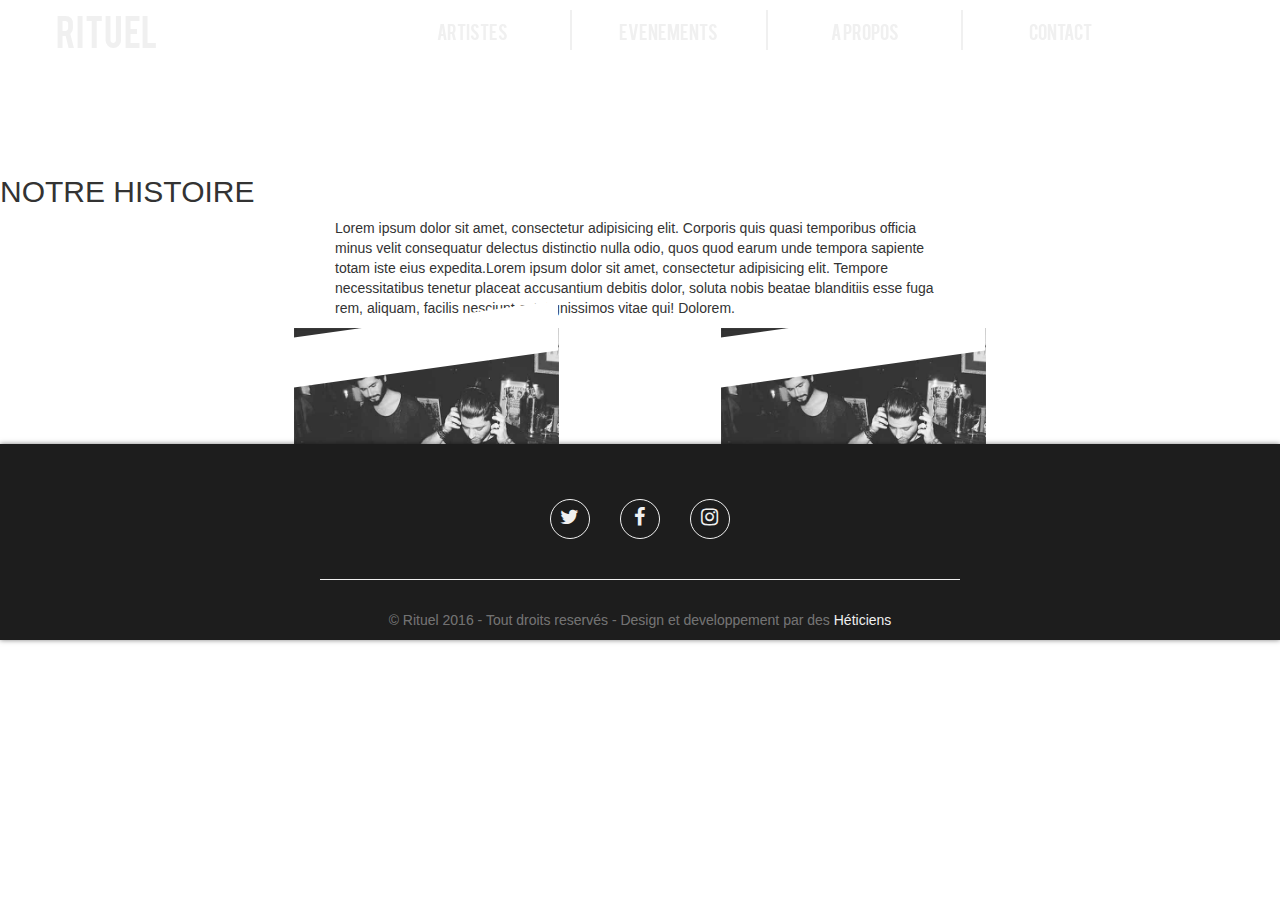
==== about.html @ a4c03022 "Video muted" ====
<!DOCTYPE html>
<html lang="fr">

  <head>
    <meta charset="utf-8">
    <meta http-equiv="X-UA-Compatible" content="IE=edge">
    <meta name="viewport" content="width=device-width, initial-scale=1">
    <title>RITUEL | HOME</title>
    <meta name="description" content="site du label Rituel" />
    <meta name="keywords" content="label,musique,zazie,rituel,evenement,paris,soiree,beyondthedoors" />
    <meta name="author" content="HETIC" />
    <link href='https://fonts.googleapis.com/css?family=Raleway' rel='stylesheet' type='text/css'>
    <link href="styles/jquery-ui.css" rel='stylesheet'>
    <link rel="stylesheet" href="styles/bootstrap.min.css">
    <link rel="stylesheet" href="styles/hamburgler.css">
    <link rel="stylesheet" href="https://maxcdn.bootstrapcdn.com/font-awesome/4.6.0/css/font-awesome.min.css">
    <link rel="stylesheet" href="styles/style.css" />
    <script src="scripts/jquery-1.12.1.min.js"></script>
    <script src="http://w.soundcloud.com/player/api.js"></script>
    <script>
      $(document).ready(function() {
        var widget = SC.Widget(document.getElementById('soundcloud_widget'));
        widget.bind(SC.Widget.Events.READY, function() {
          console.log('Ready...');
        });
        $('.layerBackground, .closeButton').click(function() {
          widget.pause();
        });
      });
    </script>
  </head>
  <body id="bodyAbout">
    <div class="loadAnimation"></div>
    <div class="container-fluid">
      <div class="row topBar">
        <header id="header">
          <div class=" col-xs-11 col-xs-push-1 col-sm-push-0 col-xs-12 col-sm-2 col-md-2">
            <a href="index.html"><h1>Rituel</h1></a>
          </div>
          <div class="hidden-xs col-sm-10 col-md-8 col-md-push-1">
            <nav id="menu">
              <ul>
                <li><a href="artistes.html" title="page artistes"><div class="underline"></div>artistes</a></li><!--
--><li><a href="evenements.html" title="page evenements"><div class="underline"></div>evenements</a></li><!--
--><li><a href="about.html" title="page a propose"><div class="underline"></div>a propos</a></li><!--
--><li><a href="contact.php" title="page contact"><div class="underline"></div>contact</a></li>
              </ul>
            </nav>
          </div>
          <div class="visible-xs visible-sm">
            <a href="javascript:void(0)" class="icon">
              <div class="hamburger">
                <div class="menui top-menu"></div>
                <div class="menui mid-menu"></div>
                <div class="menui bottom-menu"></div>
              </div>
            </a>
          </div>
        </header>
        <header id="headerMobile">
          <div class="col-sm-12 visible-xs visible-sm">
            <nav id="menu">
              <ul>
                <li><a href="artistes.html" title="page artistes">artistes</a></li>
                <!--
-->
                <li><a href="evenements.html" title="page evenements">evenements</a></li>
                <!--
-->
                <li><a href="about.html" title="page a propose">a propos</a></li>
                <!--
-->
                <li><a href="contact.php" title="page contact">contact</a></li>
              </ul>
            </nav>
          </div>
        </header>
      </div>
      <div class="row">
        <div id="videoPres">
          <!--Bannière-->
          <video muted="true" autoplay poster="video/Rituel%20Video%20-%20HQ.mp4" id="bgvid" loop>
            <!-- WCAG general accessibility recommendation is that media such as background video play through only once. Loop turned on for the purposes of illustration; if removed, the end of the video will fade in the same way created by pressing the "Pause" button  -->
            <source src="video/Rituel%20Video%20-%20HQ.mp4" type="video/webm">
            <source src="video/Rituel%20Video%20-%20HQ.mp4" type="video/mp4">
          </video>

        </div>
      </div>
      <div class="row">
        <div id="story">
          <h2>NOTRE HISTOIRE</h2>
          <div class="underline"></div>
          <p class="col-lg-6 col-lg-offset-3">Lorem ipsum dolor sit amet, consectetur adipisicing elit. Corporis quis quasi temporibus officia minus velit consequatur delectus distinctio nulla odio, quos quod earum unde tempora sapiente totam iste eius expedita.Lorem ipsum dolor sit amet, consectetur adipisicing elit. Tempore necessitatibus tenetur placeat accusantium debitis dolor, soluta nobis beatae blanditiis esse fuga rem, aliquam, facilis nesciunt est dignissimos vitae qui! Dolorem.</p>
        </div>
      </div>
      <div class="row">
        <div id="members">
          <div class="col-md-4 col-md-offset-2">
            <div class="col-md-8 col-md-offset-2 artisteContainer">
              <div class="artistesImgContainer">
                <img src="images/artistes/minds.jpg" alt=" photo de Birds of minds"/>
              </div>
              <div class="artistesTransition"></div>
              <div class="artisteDescribe">
                <h3>Gautier Maillard</h3>
                <p>06 58 48 57 68</p>
                <p>gautiermaillard@hotmail.fr</p>
              </div>
            </div>
          </div>
          <div class="col-md-4">
            <div class="col-md-8 col-md-offset-2 artisteContainer">
              <div class="artistesImgContainer">
                <img src="images/artistes/minds.jpg" alt=" photo de Birds of minds"/>
              </div>
              <div class="artistesTransition"></div>
              <div class="artisteDescribe">
                <h3>Gautier Maillard</h3>
                <p>06 58 48 57 68</p>
                <p>gautiermaillard@hotmail.fr</p>
              </div>
            </div>
          </div>
        </div>
      </div>
      <div class="row">
        <footer id="footer">
          <div class="col-md-4 col-md-offset-4 artisteContainer">
            <ul>
              <li><a href="#" title="lien twitter"><i class="fa fa-twitter"></i></a></li><!--
--><li><a href="#" title="lien facebook"><i class="fa fa-facebook"></i></a></li><!--
--><li><a href="#" title="lien instagram"><i class="fa fa-instagram"></i></a></li>
            </ul>
          </div>
          <div class="col-md-6 col-md-offset-3 condition-general">
            <p>© Rituel 2016 - Tout droits reservés - Design et developpement par des <a href="http://www.hetic.net" title="Lien Hetic" target="_blank"> Héticiens</a></p>
          </div>
        </footer>
      </div>
    </div>
    <!-- SCRIPTS -->
    <script src="scripts/jquery-ui.js"></script>
    <script src="scripts/bootstrap.min.js"></script>
    <script src="scripts/parallax.min.js"></script>
    <script src="scripts/main.js"></script>
  </body>

</html>
---- styles/hamburgler.css ----
*{   -webkit-tap-highlight-color: rgba(0,0,0,0);
    -webkit-tap-highlight-color: transparent; /* For some Androids */
}

.top-animate {
    background: #fff !important;
    top: 13px !important;
    -webkit-transform: rotate(45deg);
    transform: rotate(45deg);
}
.mid-animate {
    opacity: 0;
}
.bottom-animate {
    background: #fff !important;
    top: 13px !important;
    -webkit-transform: rotate(-225deg);
    transform: rotate(-225deg);
}
.top-menu {
    top: 5px;
    width: 25px;
    height: 2px;
    border-radius: 10px;
    background-color: #F9A530;
}
.mid-menu {
    top: 13px;
    width: 25px;
    height: 2px;
    border-radius: 10px;
    background-color: #F9A530;
}
.bottom-menu {
    top: 21px;
    width: 25px;
    height: 2px;
    border-radius: 10px;
    background-color: #F9A530;
}
.menui {
    background: #fff;
    transition: 0.6s ease;
    transition-timing-function: cubic-bezier(.75, 0, .29, 1.01);
    margin-top: 10px;
    position: absolute;
}


.icon {
    z-index: 999;
    position: fixed;
    display: block;
    padding: 9px;
    height: 32px;
    width:32px;
    margin: 0px;
    top: 0;
    left: 0;
}

.mobilenav {
    font-family: inherit;
    top: 0;
    left:0;
    z-index: 999;
    display: none;
    position: fixed;
    width: 100%;
    height: 100%;
    background: rgba(0, 0, 0, 0.9);
}
.mobilenav li {
    list-style-type: none;
    text-align: center;
    padding: 10px;
}
.mobilenav li a {
    font-size: 150%;
    color: #fff;
    text-decoration: none;
    font-weight: 300;
    width: 100%;
}
.mobilenav li:first-child {
    margin-top: 60px;
}
---- styles/style.css ----
/* This stylesheet generated by Transfonter (http://transfonter.org) on May 18, 2016 2:50 PM */

@font-face {
  font-family: 'Bebas';
  src: url('Bebas.eot');
  src: url('Bebas.eot?#iefix') format('embedded-opentype'), url('Bebas.woff2') format('woff2'), url('Bebas.woff') format('woff'), url('Bebas.ttf') format('truetype');
  font-weight: normal;
  font-style: normal;
}

@font-face {
  font-family: 'Bebas Neue';
  src: url('BebasNeue.eot');
  src: url('BebasNeue.eot?#iefix') format('embedded-opentype'), url('BebasNeue.woff2') format('woff2'), url('BebasNeue.woff') format('woff'), url('BebasNeue.ttf') format('truetype');
  font-weight: normal;
  font-style: normal;
}

::-webkit-scrollbar {
  width: 3px;
  height: 3px;
}
::-webkit-scrollbar-button {
  width: 0px;
  height: 0px;
}
::-webkit-scrollbar-thumb {
  background: #e1e1e1;
  border: 0px none #ffffff;
}
::-webkit-scrollbar-thumb:hover {
  background: #ffffff;
}
::-webkit-scrollbar-thumb:active {
  background: #000000;
}
::-webkit-scrollbar-track {
  background: #666666;
  border: 0px none #ffffff;
}
::-webkit-scrollbar-track:hover {
  background: #666666;
}
::-webkit-scrollbar-track:active {
  background: #333333;
}
::-webkit-scrollbar-corner {
  background: transparent;
}

body {
  overflow-x: hidden;
}

.topBar {
  position: fixed;
  width: 100%;
  z-index: 1000;
}

/*      FOOTER     */
#footer{
  width: 100%;
  background: #1D1D1D;
  box-shadow: 0 0 5px rgba(0, 0, 0, 0.5);
  z-index: 1000;
  position: relative;
  overflow: auto;
}

#footer ul{
  margin: auto;
  width: 290px;
  margin-top: 40px;
}

#footer ul li{
  display: inline-block;
  width: 40px;
  height: 40px;
  line-height: 35px;
  color: #F0F0F0;
  font-size: 20px;
  text-align: center;
  border: 1px solid #F0F0F0;
  border-radius: 50%;
  margin: 15px;
}

#footer ul li:hover{
  background: #F0F0F0;
  color: #1D1D1D;
  transition: all 0.4s linear;
}

#footer ul li:hover a{
  color: #1D1D1D;
  transition: all 0.4s linear;
}
#footer ul li a{
  width: 100%;
  height: 100%;
  display: block;
  color: #F0F0F0;
}

#footer .condition-general{
  text-align: center;
  margin-top: 25px;
  padding-top: 30px;
  border-top: 1px solid #F0F0F0;
  color: rgba(255,255,255,0.4);
}


/* HEADER HAMBURGER*/

#headerMobile .col-sm-12 {
  padding: 0;
}

#headerMobile #menu ul {
  width: 100%;
  background: #1D1D1D;
  padding: 0;
  list-style: none;
  margin: 0;
  padding: 10px 0;
}

#headerMobile #menu ul li {
  width: 100%;
  height: 100px;
  line-height: 100px;
  text-align: center;
  font-family: 'bebas', sans-serif;
  font-size: 30px;
}

#headerMobile #menu ul li a {
  width: 50%;
  height: 100%;
  display: block;
  margin: auto;
}

#headerMobile #menu ul li a:hover {
  background: rgba(255, 255, 255, 0.05);
}

.icon {
  margin-top: 5px;
  margin-left: 5px;
  position: absolute;
}


/* HEADER */

header {
  width: 100%;
  height: 60px;
  color: #F0F0F0;
  position: relative;
  z-index: 100;
  transition: all 0.3s linear;
}

.backgroundDark {
  background: #1D1D1D;
  box-shadow: 0 0 5px rgba(0, 0, 0, 0.5);
}

a {
  color: #F0F0F0;
  text-decoration: none;
}

a:hover {
  color: #F0F0F0;
  text-decoration: none;
}

#header h1 {
  text-transform: uppercase;
  text-align: center;
  width: 100%;
  height: 60px;
  line-height: 60px;
  margin: 0;
  font-family: 'Bebas', sans-serif;
}

#header #menu {
  width: 100%;
  height: 60px;
}

#header #menu li {
  display: inline-block;
  width: 25%;
  height: 40px;
  line-height: 40px;
  margin: 10px 0;
  border-left: 0.5px solid #F0F0F0;
  border-right: 0.5px solid #F0F0F0;
  text-transform: uppercase;
  text-align: center;
  font-family: 'Bebas';
  font-size: 18px;
}

#header #menu li a div.underline {
  height: 1px;
  width: 0;
  margin: auto;
  transition: .3s;
  transform: translateY(36px);
}

#header #menu li:hover a div.underline{
  background: white;
  width: 70%;
  transition: .3s;
}

#header #menu li a {
  display: inline-block;
  width: 100%;
  margin: auto;
  height: 100%;
  transition: all 0.1s linear;
}

#header #menu li a:hover {

}

#header #menu li:first-child {
  border-left: none;
}

#header #menu li:last-child {
  border-right: none;
}

.loadAnimation{
  position: fixed;
  width: 100%;
  height: 2px;
  top: 0;
  left: 0;
  z-index: 1500;
  animation: load1 0.7s linear;
  left: 50%:
}

@keyframes load1{
  0%{
    width: 0;
    background: rgba(255,255,255,1);
  }
  75%{
    background: rgba(255,255,255,0.75);
  }
  100%{
    width: 100%;
    background: rgba(255,255,255,0);
  }

}

/*
/*  ////////////       ACCUEIL       //////////// */


/*


/* 1ERE SECTION */

#entete {
  background: linear-gradient(to top left, #19AAB8, #73C8A9);
  height: 660px;
  margin-top: 0px;
  width: 100%;
  z-index: 100;
  position: relative;
  z-index: 100;
  padding-top: 40px;
}

#entete h2 {
  width: 100%;
  height: 100px;
  line-height: 100px;
  font-size: 300px;
  font-family: 'Bebas Neue', sans-serif;
  color: #F0F0F0;
  text-transform: uppercase;
  text-indent: 0.1em;
  letter-spacing: 0.2em;
  text-align: center;
  margin: 200px 20px 130px 0;
  text-shadow: 0 0 10px rgba(0, 0, 0, 0.1);
  font-weight: 300;
  z-index: 100;
}

#entete p {
  color: #F0F0F0;
  text-align: center;
  font-size: 16px;
}

#nextEvent {
  height: 800px;
  width: 100%;
  margin-top: -30px;
}

.nextEventBackground {
  background: rgba(255, 255, 255, 0.2);
  height: 800px;
  width: 100%;
  position: absolute;
  margin-top: 30px;
  z-index: 50;
}

.transition {
  background: #EFEFF2;
  height: 140px;
  transform: skewY(2deg);
  z-index: 100;
}


/* 2EME SECTION */

#nextEvent h2 {
  font-family: 'Bebas Neue', sans-serif;
  width: 100%;
  height: 60px;
  line-height: 60px;
  text-align: center;
  margin: 35px 0 0 0;
  text-transform: uppercase;
  color: #4A4A4A;
  transform: skewY(-2deg);
  font-weight: 600;
  padding: 0;
}

#nextEvent .transition #barre {
  height: 2px;
  width: 200px;
  background: #4A4A4A;
  transform: skewY(-2deg);
  margin: 0 auto;
}

#nextEvent .col-md-8 {
  z-index: 1;
}

#nextEvent .col-md-4 {
  background: rgba(0, 0, 0, 0.8);
  height: 669px;
  z-index: 1;
}

#nextEvent .describe .col-md-10 {
  position: relative;
}

#nextEvent .describe h3 {
  text-align: center;
  width: 100%;
  margin-top: 85px;
  margin: inherit auto;
  text-transform: uppercase;
  font-family: 'bebas';
  font-size: 200px;
  position: absolute;
}

#nextEvent .describe h3:last-child {
  background: linear-gradient(to top left, #19AAB8, #73C8A9);
  -webkit-background-clip: text;
  -webkit-text-fill-color: transparent;
}

#nextEvent .describe h3:first-child {
  position: absolute;
  text-shadow: 0 0 15px rgba(0, 0, 0, 0.7);
  color: transparent;
}

#nextEvent .describe .col-md-8:last-child {
  margin-top: 400px;
}

#nextEvent .describe h4,
#nextEvent .describe h5 {
  width: 100%;
  text-align: center;
  color: #F0F0F0;
  text-shadow: 0 0 5px rgba(0, 0, 0, 0.8);
  font-weight: bolder;
  text-transform: uppercase;
  font-size: 45px;
}

#nextEvent .describe h5 {
  font-size: 35px;
}

#nextEvent .describe .barre {
  background: #F0F0F0;
  width: 120px;
  height: 2px;
  box-shadow: 0 0 5px rgba(0, 0, 0, 0.8);
  margin: auto;
}

#nextEvent .lineUp h3 {
  width: 100%;
  text-align: center;
  margin-top: 50px;
  color: #F0F0F0;
  text-transform: uppercase;
  font-size: 30px;
  border-bottom: 2px solid #F0F0F0;
  padding-bottom: 10px;
}

#nextEvent .lineUp ul {
  max-width: 400px;
  margin: 0 auto;
  padding: 0;
}

#nextEvent .lineUp li {
  color: #F0F0F0;
  text-transform: uppercase;
  text-align: center;
  height: 100px;
  line-height: 100px;
  list-style: none;
  font-size: 20px;
  font-weight: bolder;
  display: block;
  width: 250px;
  margin: auto;
}

#nextEvent ul li:after {
  content: "";
  display: block;
  height: 2px;
  width: 50px;
  margin: 0 100px;
  background: #F0F0F0;
}

#nextEvent .lineUp p {
  line-height: 20px;
  padding-top: 50px;
  color: #F0F0F0;
  text-transform: uppercase;
  text-align: center;
  height: 100px;
  list-style: none;
  font-size: 18px;
  font-weight: bolder;
  display: block;
  width: 250px;
  margin: 0 auto;
}


/* 3EME SECTION */

#artisteHome {
  height: 750px;
  width: 100%;
  position: relative;
  z-index: 100;
}

#owerflowHidden{
  height: 750px;
  width: 100%;
  position: absolute;
  overflow: hidden;
  margin-top: 60px;
}

#artisteHome .transition {
  margin-top: -50px;
  z-index: 1000;
}

#artisteHome .transition p {
  font-family: 'Montserrat', sans-serif;
  width: 100%;
  height: 60px;
  line-height: 20px;
  text-align: center;
  margin: 40px 0 0 0;
  color: #4A4A4A;
  transform: skewY(-2deg);
  font-weight: normal;
}

#artisteHome .artistesImg{
  width: 100%;
  height: 760px;
  padding: 0;
  margin-top: -25px;
  position: absolute;
  transition: all 0.5s linear;
}

.ImgActive{
  transform: scale(1.1);
}

.artisteBackground{
  position: absolute;
  height: 900px;
  width: 100%;
  transition: all 0.4s linear;
}

.backgroundActive{
  background: rgba(0,0,0,0.7);
}

#artisteHome .transition #barre {
  height: 2px;
  width: 200px;
  background: #4A4A4A;
  transform: skewY(-2deg);
  margin: auto;
}

#artisteHome img{
  width: 33.33%;
  width: calc(100% / 3);
  height: auto;
  padding: 0;
  margin: -2px;
}

#artisteHome .col-md-4{
  padding: 0;
}

#artisteHome h3{
  position: absolute;
  z-index: 1000;
  width: 100%;
  margin-top: 60%;
  color: #F0F0F0;
  text-align: center;
  border: 2px solid #F0F0F0;
  padding: 40px 0;
  font-family: 'Bebas Neue', sans-serif;
  font-size: 40px;
}



/*==================================================
=            Bootstrap 3 Media Queries             =
==================================================*/


/*==========  Non-Mobile First Method  ==========*/


/* Large Devices, Wide Screens */

@media only screen and (max-width: 1200px) {}


/* Medium Devices, Desktops */

@media only screen and (max-width: 992px) {
  #entete {
    height: 400px;
  }
  #entete h2 {
    font-size: 150px;
    margin-top: 0;
    padding-top: 100px;
  }
  #entete p {
    font-size: 20px;
  }
  #entete p {
    margin-top: 50px;
  }
  #nextEvent {
    height: 1100px;
  }
  .nextEventBackground {
    height: 1100px;
  }
  #nextEvent .transition {
    margin-top: -50px;
  }
  #nextEvent .transition h2 {
    height: 100px;
    line-height: 120px;
    font-size: 45px;
  }
  #nextEvent .describe h3 {
    font-size: 150px;
  }
  #nextEvent .describe .col-md-8:last-child {
    margin-top: 300px;
  }
  #nextEvent .describe .col-md-8 h4 {
    font-size: 40px;
  }
  #nextEvent .lineUp {
    margin-top: 50px;
  }
  #nextEvent .lineUp h3 {
    padding-top: 15px;
  }
  #nextEvent .lineUp ul li {
    height: 70px;
    line-height: 70px;
  }
  #nextEvent .lineUp p {
    padding-top: 35px;
  }
  #artiste {
    margin-top: 100px;
  }
  #artiste .transition {
    margin-top: -130px;
    transform: translateY(-20px) skewY(2deg);
  }
  #artiste .transition p {
    padding-top: 10px;
    font-size: 18px;
  }
  #artiste .transition #barre {
    padding: 0;
    margin: 100px auto;
  }
  #artisteHome h3{
    width: 80%;
    margin: 30% 10%;
  }
  .artisteHome{

  }
}


/* Small Devices, Tablets */

@media only screen and (max-width: 768px) {
  #entete {
    height: 400px;
  }
  #entete h2 {
    font-size: 75px;
    margin-top: 0;
    padding-top: 100px;
  }
  #entete p {
    margin-top: 50px;
  }
  #nextEvent {
    height: 1100px;
  }
  .nextEventBackground {
    height: 1100px;
  }
  #nextEvent .transition {
    margin-top: -50px;
  }
  #nextEvent .transition h2 {
    height: 100px;
    line-height: 100px;
  }
  #nextEvent .describe h3 {
    font-size: 100px;
  }
  #nextEvent .describe .col-md-8:last-child {
    margin-top: 300px;
  }
  #nextEvent .describe .col-md-8 h4 {
    font-size: 30px;
  }
  #nextEvent .lineUp h3 {
    padding-top: 15px;
  }
  #nextEvent .lineUp ul li {
    height: 70px;
    line-height: 70px;
  }
  #nextEvent .lineUp p {
    padding-top: 35px;
  }
  #artisteHome {
    height: 490px;
  }
  #artisteHome .transition {
    margin-top: -30px;
    transform: translateY(-20px) skewY(2deg);
  }
  #artisteHome .transition p {
    padding-top:35px;
  }
  #artisteHome .transition #barre {
    margin-top: 35px;
  }
  #artisteHome img{
    width: 50%;
  }
  #artisteHome img:first-child,#artisteHome img:last-child {
    display: none;
  }
  #artisteButton{
    margin-top: 10px;
  }
  #artisteHome h3{
    width: 80%;
    margin: 30% 8%;
  }
  #owerflowHidden{
    height: 400px;
    width: 100%;
    padding: 0;
    margin-top: -30px;;
  }
  #header h1 {
    width: 90%;
  }
}


/* Extra Small Devices, Phones */

@media only screen and (max-width: 480px) {
  #entete {
    height: 400px;
  }
  #entete h2 {
    font-size: 75px;
    margin-top: 0;
    padding-top: 100px;
  }
  #entete p {
    margin-top: 50px;
  }
  #nextEvent {
    height: 1100px;
  }
  .nextEventBackground {
    height: 1100px;
  }
  #nextEvent .transition {
    margin-top: -50px;
  }
  #nextEvent .transition h2 {
    height: 100px;
    line-height: 100px;
  }
  #nextEvent .describe h3 {
    font-size: 100px;
  }
  #nextEvent .describe .col-md-8:last-child {
    margin-top: 300px;
  }
  #nextEvent .describe .col-md-8 h4 {
    font-size: 30px;
  }
  #nextEvent .lineUp h3 {
    padding-top: 15px;
  }
  #nextEvent .lineUp ul li {
    height: 70px;
    line-height: 70px;
  }
  #nextEvent .lineUp p {
    padding-top: 35px;
  }
  #artiste {
    margin-top: 100px;
  }
  #artiste .transition {
    margin-top: -130px;
    transform: translateY(-20px) skewY(2deg);
  }
  #artiste .transition p {
    padding-top: 20px;
  }
  #artiste .transition #barre {
    margin-top: 50px;
  }
}


/* Custom, iPhone Retina */

@media only screen and (max-width: 320px) {}


/*  ////////////       CONTACT       //////////// */


#bodyContact {
  background: linear-gradient(to top left, #19AAB8, #73C8A9) no-repeat 100%;
}

#bodyContact #header{
  background: #1D1D1D;
  box-shadow: 0 0 5px rgba(0, 0, 0, 0.5);
}

.alert{
  margin-top: 75px;
}

form{
  padding-top: 30px;
  background-color: white;
  border-radius: 5px;
  box-shadow: 0 0 5px rgba(0, 0, 0, 0.3);
  margin: 80px auto;
  padding-left: 0;
  padding-right: 0;
  margin-bottom: 200px;
  font-family: "Raleway";
  height: 590px;
  width: 90%;
}

label{
  font-size: 20px;
}

@media only screen and (max-width: 780px) {
  form{
    height: 650px;
  }
}

/** Custom Select **/

.custom-select-wrapper {
  position: relative;
  display: inline-block;
  user-select: none;
}

.custom-select-wrapper select {
  display: none;
}

.custom-select {
  position: relative;
  display: inline-block;
}

.custom-select-trigger {
  position: relative;
  display: block;
  padding: 0 60px 0 20px;
  font-size: 14px;
  font-weight: 300;
  color: #fff;
  line-height: 30px;
  background: #5c9cd8;
  border-radius: 4px;
  cursor: pointer;
}

.custom-select-trigger:after {
  position: absolute;
  display: block;
  content: '';
  width: 10px;
  height: 10px;
  top: 50%;
  right: 25px;
  margin-top: -3px;
  border-bottom: 1px solid #fff;
  border-right: 1px solid #fff;
  transform: rotate(45deg) translateY(-50%);
  transition: all .4s ease-in-out;
  transform-origin: 50% 0;
}

.custom-select.opened .custom-select-trigger:after {
  margin-top: 3px;
  transform: rotate(-135deg) translateY(-50%);
}

.custom-options {
  position: absolute;
  display: block;
  top: 100%;
  left: 0;
  right: 0;
  min-width: 100%;
  margin: 15px 0;
  border: 1px solid #b5b5b5;
  border-radius: 4px;
  box-sizing: border-box;
  box-shadow: 0 2px 1px rgba(0, 0, 0, .07);
  background: #fff;
  transition: all .4s ease-in-out;
  opacity: 0;
  visibility: hidden;
  pointer-events: none;
  transform: translateY(-15px);
  z-index: 2;
}

.custom-select.opened .custom-options {
  opacity: 1;
  visibility: visible;
  pointer-events: all;
  transform: translateY(0);
}

.custom-options:before {
  position: absolute;
  display: block;
  content: '';
  bottom: 100%;
  right: 25px;
  width: 7px;
  height: 7px;
  margin-bottom: -4px;
  border-top: 1px solid #b5b5b5;
  border-left: 1px solid #b5b5b5;
  background: #fff;
  transform: rotate(45deg);
  transition: all .4s ease-in-out;
}

.option-hover:before {
  background: #f9f9f9;
}

.custom-option {
  position: relative;
  display: block;
  padding: 0 22px;
  border-bottom: 1px solid #b5b5b5;
  font-size: 12px;
  font-weight: 600;
  color: #b5b5b5;
  line-height: 47px;
  cursor: pointer;
  transition: all .4s ease-in-out;
}

.custom-option:first-of-type {
  border-radius: 4px 4px 0 0;
}

.custom-option:last-of-type {
  border-bottom: 0;
  border-radius: 0 0 4px 4px;
}

.custom-option:hover,
.custom-option.selection {
  background: #f9f9f9;
}

input,
textarea {
  background-color: #4A4A4A;
  border-radius: 5px;
  margin-top: 35px;
  color: white;
  border: none;
  outline: none;
  box-shadow: 0 0 5px rgba(0, 0, 0, 0.3);
}

input {
  padding-top: 10px;
  padding-bottom: 10px;
}

textarea {
  height: 150px;
  resize: none;
}

input:-moz-placeholder,
textarea:-moz-placeholder {
  color: white;
  font-family: "Raleway";
}

input::-webkit-input-placeholder,
textarea::-webkit-input-placeholder {
  color: white;
  font-family: "Raleway";
}

button {
  padding-top: 20px;
  padding-bottom: 20px;
  background-color: #4A4A4A;
  color: white;
  border: none;
  margin-top: 35px;
  border-bottom-left-radius: 3px;
  border-bottom-right-radius: 3px;
  font-family: "Bebas";
  font-size: 30px;
}

/*  ////////////       ARTISTES      //////////// */

/*    Artistes   */

.layerBackground{
  position: fixed;
  width: 100%;
  height: 100%;
  z-index: 1000;
  background: rgba(0,0,0,0.6);
  cursor: pointer;
}

.layerActiveArtiste{
  position: fixed;
  top: 50%;
  left: 50%;
  margin-top:-250px;
  margin-left: -300px;
  width: 600px;
  height: 500px;
  background: #1D1D1D;
  z-index: 1100;
  overflow: hidden;
  border-radius: 10px;
}

layerRelative{
  width: 100%;
  height: 100%;
  position: relative;
}

.layerActiveArtiste > div{
  top: 0;
  left: 0;
}

.layerActiveArtiste > div img{
  width: 100%;
}

.closeButton{
  color: #1D1D1D;
  position: absolute;
  top: 15px;
  right: 15px;
  width: 25px;
  height: 25px;
  line-height: 18px;
  text-align: center;
  font-size: 36px;
  font-weight: bolder;
  transform: rotate(45deg);
  cursor: pointer;
  background: #F0F0F0;
}

.artisteSocial{
  position: absolute;
  top: 200px;
  right: 15px;
  font-size: 16px;
}

.artisteSocial span{
  margin: 0 5px;
}

.artisteSocial .fa-square{
  color: #F0F0F0;
}

.artisteSocial .fa-facebook{
  color: #1D1D1D;
}

fa-soundcloud{
  color: #1D1D1D;
}

.artisteTitle{
  position: absolute;
  top: 190px;
  left: 15px;
  color: #F0F0F0;
}

.artisteTitle h4{
  font-family: 'Bebas', sans-serif;
  font-size: 30px;
  padding: 0;
  margin: 0
}
.artisteTitle h5{
  font-family: 'Raleway', sans-serif;
  font-size: 18px;
  padding: 0;
  margin: 0;
}

.layerActiveArtiste .artisteDescribe{
  width: 100%;
  height: 250px;
  position: absolute;
  background: rgba(52,52,52,1);
  bottom: 0;
  color: #F0F0F0;
}

.layerActiveArtiste .artisteDescribe p{
  width: 80%;
  margin: auto;
  margin-top: 20px;
  margin-bottom: 25px;
  font-family: 'Raleway', sans-serif;
}

#bodyArtistes{
  background: #eeedf3;
}

iframe{
  width: 90%;
  margin: 0 5% 5% 5%;
}

#bodyArtistes #header{
  background: #1D1D1D;
  box-shadow: 0 0 5px rgba(0, 0, 0, 0.5);
}

#artistes{
  margin-top: 120px;
  margin-bottom: 120px;
  overflow: auto;
}

#artistes .col-md-4{
  height: 400px;
  margin: 50px 0;
  transition: all 0.2s linear;
}

#artistes .col-md-4 .artisteContainer{
  background: #FFF;
  height: 100%;
  box-shadow: 0 0 5px rgba(0,0,0,0.2);
  position: relative;
  border-radius: 5px;
  overflow: hidden;
  cursor: pointer;
  transition: all 0.2s linear;
}

.artistesImgContainer{
  position: absolute;
  width: 100%;
  top: 0;
  left: 0;
}

.artistesImgContainer img{
  width: 100%;
  height: auto;
}

.artistesTransition{
  background: #FFF;
  width: 100%;
  height: 50px;
  bottom: 75px;
  left: 0;
  position: absolute;
  transform: skewY(-8deg);
}

#artistes h2{
  width: 500px;
  height: auto;
  margin: auto;
  margin-bottom: 20px;
  text-align: center;
  font-family: 'Bebas', sans-serif;
  font-size: 60px;
}

#artistes .barre{
  width: 150px;
  height: 6px;
  margin: auto;
  background: linear-gradient(to top left, #19AAB8, #73C8A9);
}

#artistes h3{
  position: absolute;
  width: 100%;
  bottom: 45px;
  left: 20px;
  font-family: 'Bebas Neue', sans-serif;
  font-size: 35px;
  text-align: left;
}

#artistes p{
  position: absolute;
  bottom: 30px;
  left: 20px;
  font-family: 'Raleway', sans-serif;
}


/*  ////////////      EVENEMENTS      //////////// */

#bodyEvenements{
  background: #eeedf3;
}

#bodyEvenements header{
  background: #1D1D1D;
  box-shadow: 0 0 5px rgba(0, 0, 0, 0.5);
}

#bodyEvenements .title{
  width: 100%;
  height: 100px;
  background: #efeef4;
  margin-top: 60px;
}

#bodyEvenements .title h1{
  line-height: 80px;
  height: 80px;
  margin: 0;
  padding: 0;
  text-align: center;
  width: 100%;
  font-family: "Bebas", sans-serif;
}

#bodyEvenements .title .barre{
  width: 150px;
  height: 6px;
  background: linear-gradient(to top left, #19AAB8, #73C8A9);
  margin: auto;
}

.FirstEvent{
  position: relative;
  margin-top: 160px;
  height: 450px;
  width: 100%;
  overflow: hidden;
}

#EventImg{
  width: 100%;
  height: 100%;
  position: absolute;
  margin-top: -100px;
}


#EventImg img{
  width: 100%;
}

#backgroundEvent{
  width: 100%;
  height: 700px;
  background: rgba(255,255,255,0.4);
  position: absolute;
}

.firstDescribe{
  background: rgba(0,0,0,0.5);
  height: 450px;
}

.firstDescribe h2{
  color: #F0F0F0;
  font-family: "Bebas Neue", sans-serif;
  text-align: center;
  width: 100%;
  font-size: 90px;
  margin-top: 70px;
}

.firstDescribe h3{
  color: #F0F0F0;
  font-family: "Bebas Neue", sans-serif;
  text-align: center;
  width: 100%;
  font-size: 35px;
  margin-top: 0px;
}

.firstDescribe .barre{
  width: 150px;
  height: 3px;
  background: #F0F0F0;
  margin: 10px auto;
}

.firstDescribe p{
  color: #F0F0F0;
  font-family: "Bebas Neue", sans-serif;
  text-align: center;
  width: 100%;
  font-size: 30px;
  margin-top: 0px;
}

.firstDescribeNext{
  background: #fff;
  height: 130px;
  box-shadow: 0 0 5px rgba(0,0,0,0.2);
  margin-bottom: 20px;
}

.firstDescribeNext p{
  font-family: "raleway", sans-serif;
  width: 90%;
  margin: 10px auto;
  font-size: 22px;
  text-align: center;
}

.firstDescribeNext a{
  display: block;
  background: #1D1D1D;
  color: #F0F0F0;
  width: 100px;
  margin: auto;
  text-align: center;
  padding: 7px;
  font-size: 18px;
  font-family: "raleway", sans-serif;
  border-radius: 5px;
}

#aVenir{
  font-family: "Raleway", sans-serif;
  font-size: 16px;
}

#aVenir h2{
  width: 100%;
  text-align: center;
  font-family: "Bebas";
  font-size: 40px;
  color: #1D1D1D;
  padding-bottom: 15px;
  border-bottom: 3px solid #1D1D1D;
  margin: 0 auto;
  margin-top: 20px;
  margin-bottom: 5px;
}

#aVenir li{
  list-style: none;
}

#aVenir li:after{
  content: "";
  display: block;
  height: 1px;
  width: 90%;
  margin: 5px auto;
  background: #1D1D1D;
}

#aVenir li:last-child:after { 
  display: none;
}

#aVenir ul{
  padding: 0;
  margin: 0;
}

#aVenir h4{
  font-family: "raleway", sans-serif;
  display: inline-block;
  width: 45%;
  font-size: 16px;
  margin: 0 2%;
  margin-left: 0;
}

#aVenir p{
  display: inline-block;
  margin: 0 2%;
}

#aVenir .lieu{
  width: 20%;
}

#aVenir .date{
  width: 15%;
}

#aVenir .lien{
  display: inline-block;
  color: #F0F0F0;
  text-align: center;
  width: 10%;
  background: #1D1D1D;
  border-radius: 5px;
  padding: 4px 0;
}

#bodyEvenements footer{
  margin-top: 50px;
}
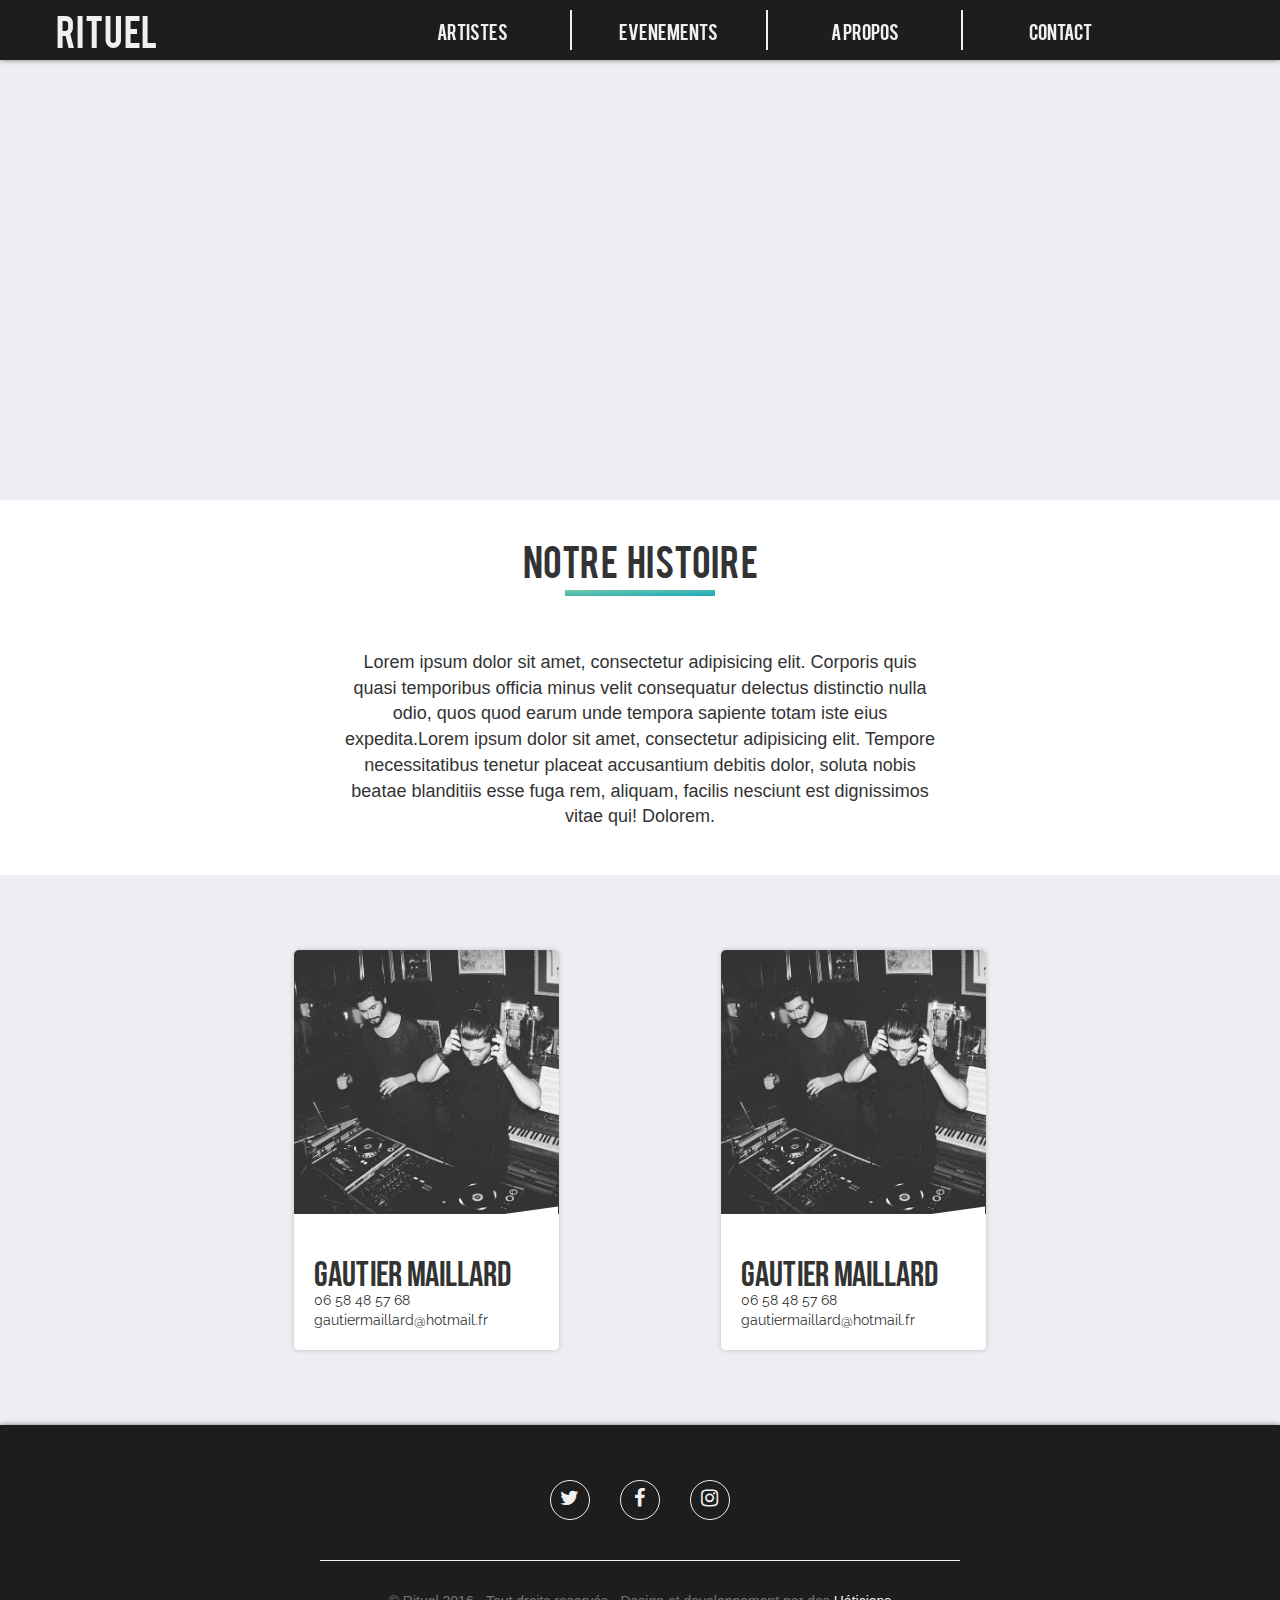
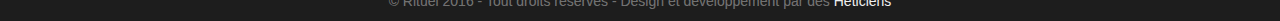
==== commit 7f33032f: "ça marche mieux le a propos ?" ====
--- a/about.html
+++ b/about.html
@@ -1,6 +1,5 @@
 <!DOCTYPE html>
 <html lang="fr">
-
   <head>
     <meta charset="utf-8">
     <meta http-equiv="X-UA-Compatible" content="IE=edge">
@@ -15,19 +14,6 @@
     <link rel="stylesheet" href="styles/hamburgler.css">
     <link rel="stylesheet" href="https://maxcdn.bootstrapcdn.com/font-awesome/4.6.0/css/font-awesome.min.css">
     <link rel="stylesheet" href="styles/style.css" />
-    <script src="scripts/jquery-1.12.1.min.js"></script>
-    <script src="http://w.soundcloud.com/player/api.js"></script>
-    <script>
-      $(document).ready(function() {
-        var widget = SC.Widget(document.getElementById('soundcloud_widget'));
-        widget.bind(SC.Widget.Events.READY, function() {
-          console.log('Ready...');
-        });
-        $('.layerBackground, .closeButton').click(function() {
-          widget.pause();
-        });
-      });
-    </script>
   </head>
   <body id="bodyAbout">
     <div class="loadAnimation"></div>
@@ -67,7 +53,7 @@
                 <li><a href="evenements.html" title="page evenements">evenements</a></li>
                 <!--
 -->
-                <li><a href="about.html" title="page a propose">a propos</a></li>
+                <li><a href="about.html" title="page a propos">a propos</a></li>
                 <!--
 -->
                 <li><a href="contact.php" title="page contact">contact</a></li>
@@ -89,9 +75,13 @@
       </div>
       <div class="row">
         <div id="story">
-          <h2>NOTRE HISTOIRE</h2>
-          <div class="underline"></div>
-          <p class="col-lg-6 col-lg-offset-3">Lorem ipsum dolor sit amet, consectetur adipisicing elit. Corporis quis quasi temporibus officia minus velit consequatur delectus distinctio nulla odio, quos quod earum unde tempora sapiente totam iste eius expedita.Lorem ipsum dolor sit amet, consectetur adipisicing elit. Tempore necessitatibus tenetur placeat accusantium debitis dolor, soluta nobis beatae blanditiis esse fuga rem, aliquam, facilis nesciunt est dignissimos vitae qui! Dolorem.</p>
+          <div class="col-md-12 title">
+            <h1>Notre &nbsp; histoire</h1>
+            <div class="barre"></div>
+          </div>
+          <p class="col-lg-6 col-lg-offset-3">
+            Lorem ipsum dolor sit amet, consectetur adipisicing elit. Corporis quis quasi temporibus officia minus velit consequatur delectus distinctio nulla odio, quos quod earum unde tempora sapiente totam iste eius expedita.Lorem ipsum dolor sit amet, consectetur adipisicing elit. Tempore necessitatibus tenetur placeat accusantium debitis dolor, soluta nobis beatae blanditiis esse fuga rem, aliquam, facilis nesciunt est dignissimos vitae qui! Dolorem.
+          </p>
         </div>
       </div>
       <div class="row">
@@ -140,6 +130,7 @@
       </div>
     </div>
     <!-- SCRIPTS -->
+    <script src="scripts/jquery-1.12.1.min.js"></script>
     <script src="scripts/jquery-ui.js"></script>
     <script src="scripts/bootstrap.min.js"></script>
     <script src="scripts/parallax.min.js"></script>
--- a/styles/style.css
+++ b/styles/style.css
@@ -20,30 +20,38 @@
   width: 3px;
   height: 3px;
 }
+
 ::-webkit-scrollbar-button {
   width: 0px;
   height: 0px;
 }
+
 ::-webkit-scrollbar-thumb {
   background: #e1e1e1;
   border: 0px none #ffffff;
 }
+
 ::-webkit-scrollbar-thumb:hover {
   background: #ffffff;
 }
+
 ::-webkit-scrollbar-thumb:active {
   background: #000000;
 }
+
 ::-webkit-scrollbar-track {
   background: #666666;
   border: 0px none #ffffff;
 }
+
 ::-webkit-scrollbar-track:hover {
   background: #666666;
 }
+
 ::-webkit-scrollbar-track:active {
   background: #333333;
 }
+
 ::-webkit-scrollbar-corner {
   background: transparent;
 }
@@ -58,8 +66,10 @@
   z-index: 1000;
 }
 
+
 /*      FOOTER     */
-#footer{
+
+#footer {
   width: 100%;
   background: #1D1D1D;
   box-shadow: 0 0 5px rgba(0, 0, 0, 0.5);
@@ -68,13 +78,13 @@
   overflow: auto;
 }
 
-#footer ul{
+#footer ul {
   margin: auto;
   width: 290px;
   margin-top: 40px;
 }
 
-#footer ul li{
+#footer ul li {
   display: inline-block;
   width: 40px;
   height: 40px;
@@ -87,29 +97,38 @@
   margin: 15px;
 }
 
-#footer ul li:hover{
+#footer ul li:hover {
   background: #F0F0F0;
   color: #1D1D1D;
   transition: all 0.4s linear;
 }
 
-#footer ul li:hover a{
+#footer ul li:hover a {
   color: #1D1D1D;
   transition: all 0.4s linear;
 }
-#footer ul li a{
+
+#footer ul li a {
   width: 100%;
   height: 100%;
   display: block;
   color: #F0F0F0;
 }
 
-#footer .condition-general{
+#footer a:visited {
+  width: 100%;
+  height: 100%;
+  display: block;
+  color: #F0F0F0;
+  text-decoration: none;
+}
+
+#footer .condition-general {
   text-align: center;
   margin-top: 25px;
   padding-top: 30px;
   border-top: 1px solid #F0F0F0;
-  color: rgba(255,255,255,0.4);
+  color: rgba(255, 255, 255, 0.4);
 }
 
 
@@ -218,7 +237,7 @@
   transform: translateY(36px);
 }
 
-#header #menu li:hover a div.underline{
+#header #menu li:hover a div.underline {
   background: white;
   width: 70%;
   transition: .3s;
@@ -232,9 +251,7 @@
   transition: all 0.1s linear;
 }
 
-#header #menu li a:hover {
-
-}
+#header #menu li a:hover {}
 
 #header #menu li:first-child {
   border-left: none;
@@ -244,7 +261,7 @@
   border-right: none;
 }
 
-.loadAnimation{
+.loadAnimation {
   position: fixed;
   width: 100%;
   height: 2px;
@@ -255,20 +272,20 @@
   left: 50%:
 }
 
-@keyframes load1{
-  0%{
+@keyframes load1 {
+  0% {
     width: 0;
-    background: rgba(255,255,255,1);
-  }
-  75%{
-    background: rgba(255,255,255,0.75);
-  }
-  100%{
+    background: rgba(255, 255, 255, 1);
+  }
+  75% {
+    background: rgba(255, 255, 255, 0.75);
+  }
+  100% {
     width: 100%;
-    background: rgba(255,255,255,0);
-  }
-
-}
+    background: rgba(255, 255, 255, 0);
+  }
+}
+
 
 /*
 /*  ////////////       ACCUEIL       //////////// */
@@ -335,29 +352,16 @@
   z-index: 100;
 }
 
-
 /* 2EME SECTION */
 
-#nextEvent h2 {
-  font-family: 'Bebas Neue', sans-serif;
-  width: 100%;
-  height: 60px;
-  line-height: 60px;
-  text-align: center;
-  margin: 35px 0 0 0;
-  text-transform: uppercase;
-  color: #4A4A4A;
+#nextEvent .transition h1, .transition .barre{
   transform: skewY(-2deg);
-  font-weight: 600;
-  padding: 0;
-}
-
-#nextEvent .transition #barre {
-  height: 2px;
-  width: 200px;
-  background: #4A4A4A;
-  transform: skewY(-2deg);
-  margin: 0 auto;
+  margin-top: 30px;
+}
+
+#nextEvent .transition.title{
+  height: 140px;
+  margin-top: 0px;
 }
 
 #nextEvent .col-md-8 {
@@ -418,7 +422,7 @@
 
 #nextEvent .describe .barre {
   background: #F0F0F0;
-  width: 120px;
+  width: 150px;
   height: 2px;
   box-shadow: 0 0 5px rgba(0, 0, 0, 0.8);
   margin: auto;
@@ -489,7 +493,7 @@
   z-index: 100;
 }
 
-#owerflowHidden{
+#owerflowHidden {
   height: 750px;
   width: 100%;
   position: absolute;
@@ -497,45 +501,80 @@
   margin-top: 60px;
 }
 
-#artisteHome .transition {
+#artisteHome .transition.title{
   margin-top: -50px;
   z-index: 1000;
+  height: 140px;
 }
 
 #artisteHome .transition p {
-  font-family: 'Montserrat', sans-serif;
+  font-family: 'Raleway', sans-serif;
   width: 100%;
   height: 60px;
   line-height: 20px;
   text-align: center;
+  font-size: 18px;
   margin: 40px 0 0 0;
   color: #4A4A4A;
   transform: skewY(-2deg);
-  font-weight: normal;
-}
-
-#artisteHome .artistesImg{
+}
+
+#artisteHome .artistesImg {
   width: 100%;
   height: 760px;
   padding: 0;
-  margin-top: -25px;
-  position: absolute;
-  transition: all 0.5s linear;
-}
-
-.ImgActive{
-  transform: scale(1.1);
-}
-
-.artisteBackground{
+  margin-top: -100px;
+  position: absolute;
+}
+
+@keyframes bounce {
+  0% {
+    transform: scale(1.07);
+  }
+  50% {
+    transform: scale(1.2);
+  }
+  100% {
+    transform: scale(1.07);
+  }
+}
+
+.artistesImg .col-md-4 img {
+  transform: scale(1.01);
+}
+
+.artistesImg .col-md-4:nth-child(2n) img {
+  transition: all 0.3s linear;
+}
+
+.artistesImg .col-md-4:nth-child(2n+1) img {
+  transition: all 0.3s linear;
+  transform: scale(1.07);
+}
+
+.ImgActive .col-md-4:nth-child(2n+1) img {
+  animation: bounce 0.6s linear;
+}
+
+#artisteHome .artistesImg .col-md-4 {
+  overflow: hidden;
+  padding: 0;
+  margin: 0px;
+}
+
+.ImgActive .col-md-4 img {
+  transform: scale(1.15);
+}
+
+.artisteBackground {
   position: absolute;
   height: 900px;
   width: 100%;
   transition: all 0.4s linear;
 }
 
-.backgroundActive{
-  background: rgba(0,0,0,0.7);
+.backgroundActive {
+  background: rgba(0, 0, 0, 0.7);
 }
 
 #artisteHome .transition #barre {
@@ -546,19 +585,18 @@
   margin: auto;
 }
 
-#artisteHome img{
-  width: 33.33%;
-  width: calc(100% / 3);
+#artisteHome img {
+  width: 100%;
   height: auto;
   padding: 0;
   margin: -2px;
 }
 
-#artisteHome .col-md-4{
+#artisteHome .col-md-4 {
   padding: 0;
 }
 
-#artisteHome h3{
+#artisteHome h3 {
   position: absolute;
   z-index: 1000;
   width: 100%;
@@ -572,7 +610,6 @@
 }
 
 
-
 /*==================================================
 =            Bootstrap 3 Media Queries             =
 ==================================================*/
@@ -654,13 +691,11 @@
     padding: 0;
     margin: 100px auto;
   }
-  #artisteHome h3{
+  #artisteHome h3 {
     width: 80%;
     margin: 30% 10%;
   }
-  .artisteHome{
-
-  }
+  .artisteHome {}
 }
 
 
@@ -718,29 +753,31 @@
     transform: translateY(-20px) skewY(2deg);
   }
   #artisteHome .transition p {
-    padding-top:35px;
+    padding-top: 35px;
   }
   #artisteHome .transition #barre {
     margin-top: 35px;
   }
-  #artisteHome img{
+  #artisteHome img {
     width: 50%;
   }
-  #artisteHome img:first-child,#artisteHome img:last-child {
+  #artisteHome img:first-child,
+  #artisteHome img:last-child {
     display: none;
   }
-  #artisteButton{
+  #artisteButton {
     margin-top: 10px;
   }
-  #artisteHome h3{
+  #artisteHome h3 {
     width: 80%;
     margin: 30% 8%;
   }
-  #owerflowHidden{
+  #owerflowHidden {
     height: 400px;
     width: 100%;
     padding: 0;
-    margin-top: -30px;;
+    margin-top: -30px;
+    ;
   }
   #header h1 {
     width: 90%;
@@ -817,21 +854,20 @@
 
 /*  ////////////       CONTACT       //////////// */
 
-
 #bodyContact {
   background: linear-gradient(to top left, #19AAB8, #73C8A9) no-repeat 100%;
 }
 
-#bodyContact #header{
+#bodyContact #header {
   background: #1D1D1D;
   box-shadow: 0 0 5px rgba(0, 0, 0, 0.5);
 }
 
-.alert{
+.alert {
   margin-top: 75px;
 }
 
-form{
+form {
   padding-top: 30px;
   background-color: white;
   border-radius: 5px;
@@ -845,15 +881,16 @@
   width: 90%;
 }
 
-label{
+label {
   font-size: 20px;
 }
 
 @media only screen and (max-width: 780px) {
-  form{
+  form {
     height: 650px;
   }
 }
+
 
 /** Custom Select **/
 
@@ -1027,24 +1064,26 @@
   font-size: 30px;
 }
 
+
 /*  ////////////       ARTISTES      //////////// */
 
+
 /*    Artistes   */
 
-.layerBackground{
+.layerBackground {
   position: fixed;
   width: 100%;
   height: 100%;
   z-index: 1000;
-  background: rgba(0,0,0,0.6);
+  background: rgba(0, 0, 0, 0.6);
   cursor: pointer;
 }
 
-.layerActiveArtiste{
+.layerActiveArtiste {
   position: fixed;
   top: 50%;
   left: 50%;
-  margin-top:-250px;
+  margin-top: -250px;
   margin-left: -300px;
   width: 600px;
   height: 500px;
@@ -1054,22 +1093,22 @@
   border-radius: 10px;
 }
 
-layerRelative{
+layerRelative {
   width: 100%;
   height: 100%;
   position: relative;
 }
 
-.layerActiveArtiste > div{
+.layerActiveArtiste > div {
   top: 0;
   left: 0;
 }
 
-.layerActiveArtiste > div img{
-  width: 100%;
-}
-
-.closeButton{
+.layerActiveArtiste > div img {
+  width: 100%;
+}
+
+.closeButton {
   color: #1D1D1D;
   position: absolute;
   top: 15px;
@@ -1085,59 +1124,60 @@
   background: #F0F0F0;
 }
 
-.artisteSocial{
+.artisteSocial {
   position: absolute;
   top: 200px;
   right: 15px;
   font-size: 16px;
 }
 
-.artisteSocial span{
+.artisteSocial span {
   margin: 0 5px;
 }
 
-.artisteSocial .fa-square{
-  color: #F0F0F0;
-}
-
-.artisteSocial .fa-facebook{
+.artisteSocial .fa-square {
+  color: #F0F0F0;
+}
+
+.artisteSocial .fa-facebook {
   color: #1D1D1D;
 }
 
-fa-soundcloud{
+fa-soundcloud {
   color: #1D1D1D;
 }
 
-.artisteTitle{
+.artisteTitle {
   position: absolute;
   top: 190px;
   left: 15px;
   color: #F0F0F0;
 }
 
-.artisteTitle h4{
+.artisteTitle h4 {
   font-family: 'Bebas', sans-serif;
   font-size: 30px;
   padding: 0;
   margin: 0
 }
-.artisteTitle h5{
+
+.artisteTitle h5 {
   font-family: 'Raleway', sans-serif;
   font-size: 18px;
   padding: 0;
   margin: 0;
 }
 
-.layerActiveArtiste .artisteDescribe{
+.layerActiveArtiste .artisteDescribe {
   width: 100%;
   height: 250px;
   position: absolute;
-  background: rgba(52,52,52,1);
+  background: rgba(52, 52, 52, 1);
   bottom: 0;
   color: #F0F0F0;
 }
 
-.layerActiveArtiste .artisteDescribe p{
+.layerActiveArtiste .artisteDescribe p {
   width: 80%;
   margin: auto;
   margin-top: 20px;
@@ -1145,36 +1185,41 @@
   font-family: 'Raleway', sans-serif;
 }
 
-#bodyArtistes{
+#bodyArtistes {
   background: #eeedf3;
 }
 
-iframe{
+iframe {
   width: 90%;
   margin: 0 5% 5% 5%;
 }
 
-#bodyArtistes #header{
+#bodyArtistes #header {
   background: #1D1D1D;
   box-shadow: 0 0 5px rgba(0, 0, 0, 0.5);
 }
 
-#artistes{
-  margin-top: 120px;
-  margin-bottom: 120px;
+#artistes {
+  margin-bottom: 60px;
   overflow: auto;
 }
 
-#artistes .col-md-4{
+#artistes .col-md-4 {
   height: 400px;
-  margin: 50px 0;
+  margin: 20px 0;
   transition: all 0.2s linear;
 }
 
-#artistes .col-md-4 .artisteContainer{
+#artistes .col-md-4.marginTop{
+  height: 400px;
+  margin-top: 60px;
+  transition: all 0.2s linear;
+}
+
+#artistes .col-md-4 .artisteContainer {
   background: #FFF;
   height: 100%;
-  box-shadow: 0 0 5px rgba(0,0,0,0.2);
+  box-shadow: 0 0 5px rgba(0, 0, 0, 0.2);
   position: relative;
   border-radius: 5px;
   overflow: hidden;
@@ -1182,19 +1227,24 @@
   transition: all 0.2s linear;
 }
 
-.artistesImgContainer{
-  position: absolute;
-  width: 100%;
+.artistesImgContainer {
+  position: absolute;
+  width: 100%;
+  height: 75%;
   top: 0;
   left: 0;
 }
 
-.artistesImgContainer img{
+.artistesImgContainer img {
   width: 100%;
   height: auto;
 }
 
-.artistesTransition{
+.artisteContainer:hover .artistesTransition{
+  transform: skewY(8deg) scaleX(1.3);
+}
+
+.artistesTransition {
   background: #FFF;
   width: 100%;
   height: 50px;
@@ -1202,9 +1252,10 @@
   left: 0;
   position: absolute;
   transform: skewY(-8deg);
-}
-
-#artistes h2{
+  transition: all 0.2s linear;
+}
+
+#artistes h2 {
   width: 500px;
   height: auto;
   margin: auto;
@@ -1214,14 +1265,25 @@
   font-size: 60px;
 }
 
-#artistes .barre{
+#artistes .barre {
   width: 150px;
   height: 6px;
   margin: auto;
   background: linear-gradient(to top left, #19AAB8, #73C8A9);
 }
 
-#artistes h3{
+.artisteDescribe {
+  background: #FFF;
+  height: 25%;
+  width: 100%;
+  position: absolute;
+  bottom: 0;
+  left: 0;
+  backface-visibility: 0;
+  background: #FFF;
+}
+
+#artistes h3 {
   position: absolute;
   width: 100%;
   bottom: 45px;
@@ -1229,9 +1291,10 @@
   font-family: 'Bebas Neue', sans-serif;
   font-size: 35px;
   text-align: left;
-}
-
-#artistes p{
+  background: #fff;
+}
+
+#artistes p {
   position: absolute;
   bottom: 30px;
   left: 20px;
@@ -1241,40 +1304,41 @@
 
 /*  ////////////      EVENEMENTS      //////////// */
 
-#bodyEvenements{
+#bodyEvenements {
   background: #eeedf3;
 }
 
-#bodyEvenements header{
+#bodyEvenements header {
   background: #1D1D1D;
   box-shadow: 0 0 5px rgba(0, 0, 0, 0.5);
 }
 
-#bodyEvenements .title{
-  width: 100%;
+.title {
   height: 100px;
   background: #efeef4;
   margin-top: 60px;
 }
 
-#bodyEvenements .title h1{
-  line-height: 80px;
-  height: 80px;
+.title h1 {
+  line-height: 60px;
+  height: 60px;
   margin: 0;
+  margin-top: 10px;
   padding: 0;
   text-align: center;
   width: 100%;
   font-family: "Bebas", sans-serif;
 }
 
-#bodyEvenements .title .barre{
+.title .barre {
   width: 150px;
   height: 6px;
   background: linear-gradient(to top left, #19AAB8, #73C8A9);
   margin: auto;
-}
-
-.FirstEvent{
+  animation: growth 1s ease-in;
+}
+
+.FirstEvent {
   position: relative;
   margin-top: 160px;
   height: 450px;
@@ -1282,31 +1346,30 @@
   overflow: hidden;
 }
 
-#EventImg{
+#EventImg {
   width: 100%;
   height: 100%;
   position: absolute;
   margin-top: -100px;
 }
 
-
-#EventImg img{
-  width: 100%;
-}
-
-#backgroundEvent{
+#EventImg img {
+  width: 100%;
+}
+
+#backgroundEvent {
   width: 100%;
   height: 700px;
-  background: rgba(255,255,255,0.4);
-  position: absolute;
-}
-
-.firstDescribe{
-  background: rgba(0,0,0,0.5);
+  background: rgba(255, 255, 255, 0.4);
+  position: absolute;
+}
+
+.firstDescribe {
+  background: rgba(0, 0, 0, 0.5);
   height: 450px;
 }
 
-.firstDescribe h2{
+.firstDescribe h2 {
   color: #F0F0F0;
   font-family: "Bebas Neue", sans-serif;
   text-align: center;
@@ -1315,7 +1378,7 @@
   margin-top: 70px;
 }
 
-.firstDescribe h3{
+.firstDescribe h3 {
   color: #F0F0F0;
   font-family: "Bebas Neue", sans-serif;
   text-align: center;
@@ -1324,14 +1387,14 @@
   margin-top: 0px;
 }
 
-.firstDescribe .barre{
+.firstDescribe .barre {
   width: 150px;
   height: 3px;
   background: #F0F0F0;
   margin: 10px auto;
 }
 
-.firstDescribe p{
+.firstDescribe p {
   color: #F0F0F0;
   font-family: "Bebas Neue", sans-serif;
   text-align: center;
@@ -1340,14 +1403,14 @@
   margin-top: 0px;
 }
 
-.firstDescribeNext{
+.firstDescribeNext {
   background: #fff;
   height: 130px;
-  box-shadow: 0 0 5px rgba(0,0,0,0.2);
+  box-shadow: 0 0 5px rgba(0, 0, 0, 0.2);
   margin-bottom: 20px;
 }
 
-.firstDescribeNext p{
+.firstDescribeNext p {
   font-family: "raleway", sans-serif;
   width: 90%;
   margin: 10px auto;
@@ -1355,7 +1418,7 @@
   text-align: center;
 }
 
-.firstDescribeNext a{
+.firstDescribeNext a {
   display: block;
   background: #1D1D1D;
   color: #F0F0F0;
@@ -1368,12 +1431,12 @@
   border-radius: 5px;
 }
 
-#aVenir{
+#aVenir {
   font-family: "Raleway", sans-serif;
   font-size: 16px;
 }
 
-#aVenir h2{
+#aVenir h2 {
   width: 100%;
   text-align: center;
   font-family: "Bebas";
@@ -1386,11 +1449,11 @@
   margin-bottom: 5px;
 }
 
-#aVenir li{
+#aVenir li {
   list-style: none;
 }
 
-#aVenir li:after{
+#aVenir li:after {
   content: "";
   display: block;
   height: 1px;
@@ -1399,38 +1462,43 @@
   background: #1D1D1D;
 }
 
-#aVenir li:last-child:after { 
+#aVenir li:last-child:after {
   display: none;
 }
 
-#aVenir ul{
+#aVenir ul {
   padding: 0;
   margin: 0;
 }
 
-#aVenir h4{
+#aVenir h4 {
   font-family: "raleway", sans-serif;
   display: inline-block;
-  width: 45%;
+  width: 10%;
+  height: 18px;
+  overflow: hidden;
   font-size: 16px;
-  margin: 0 2%;
+  margin: 0 1%;
   margin-left: 0;
 }
 
-#aVenir p{
+#aVenir p {
   display: inline-block;
-  margin: 0 2%;
-}
-
-#aVenir .lieu{
+  margin: 0 1%;
+}
+#aVenir .lineUp{
+  width: 36.5%;
+  height: 20px;
+}
+#aVenir .lieu {
   width: 20%;
 }
 
-#aVenir .date{
+#aVenir .date {
   width: 15%;
 }
 
-#aVenir .lien{
+#aVenir .lien {
   display: inline-block;
   color: #F0F0F0;
   text-align: center;
@@ -1440,18 +1508,118 @@
   padding: 4px 0;
 }
 
-#bodyEvenements footer{
+#bodyEvenements footer {
   margin-top: 50px;
 }
 
 
-
-
-
-
-
-
-
-
-
-
+/********************************************************************************************************
+
+
+                                  A PROPOS
+
+/*******************************************************************************************************/
+
+#bodyAbout {
+  background: #eeedf3;
+}
+
+
+#bodyAbout #header {
+  background: #1D1D1D;
+  box-shadow: 0 0 5px rgba(0, 0, 0, 0.5);
+}
+
+
+#videoPres {
+  height: 500px;
+}
+
+video {
+  position: absolute;
+  top: 40%;
+  left: 50%;
+  min-width: 100%;
+  width: 100%;
+  min-height: 100%;
+  z-index: -100;
+  transform: translateX(-50%) translateY(-50%);
+  background: url('../video/Rituel%20Video%20-%20HQ.mp4') no-repeat;
+  background-size: cover;
+  transition: 1s opacity;
+}
+
+#story {
+  height: 375px;
+  background-color: white;
+  text-align: center;
+  padding: 20px;
+}
+
+#story p {
+  margin-top: 30px;
+  font-size: 18px;
+}
+
+#story .title{
+  margin: 0;
+  background: #FFF;
+}
+
+#members {
+  height: 500px;
+}
+
+#members .col-md-4 {
+  margin-top: 75px;
+  margin-bottom: 75px;
+  height: 400px;
+  transition: all 0.2s linear;
+}
+
+#members .col-md-4 .artisteContainer {
+  background: #FFF;
+  height: 100%;
+  box-shadow: 0 0 5px rgba(0, 0, 0, 0.2);
+  position: relative;
+  border-radius: 5px;
+  overflow: hidden;
+  cursor: pointer;
+  transition: all 0.2s linear;
+}
+
+#members h3 {
+  position: absolute;
+  width: 100%;
+  bottom: 45px;
+  left: 20px;
+  font-family: 'Bebas Neue', sans-serif;
+  font-size: 35px;
+  text-align: left;
+  background: #fff;
+}
+
+#members p:first-of-type {
+  position: absolute;
+  bottom: 30px;
+  left: 20px;
+  font-family: 'Raleway', sans-serif;
+}
+
+#members p:nth-of-type(2) {
+  position: absolute;
+  bottom: 10px;
+  left: 20px;
+  font-family: 'Raleway', sans-serif;
+}
+
+@keyframes growth{
+  0%{
+    width: 0;
+    margin: auto;
+  }
+  100%{
+    width: 150px;
+    margin: auto;
+  }
+}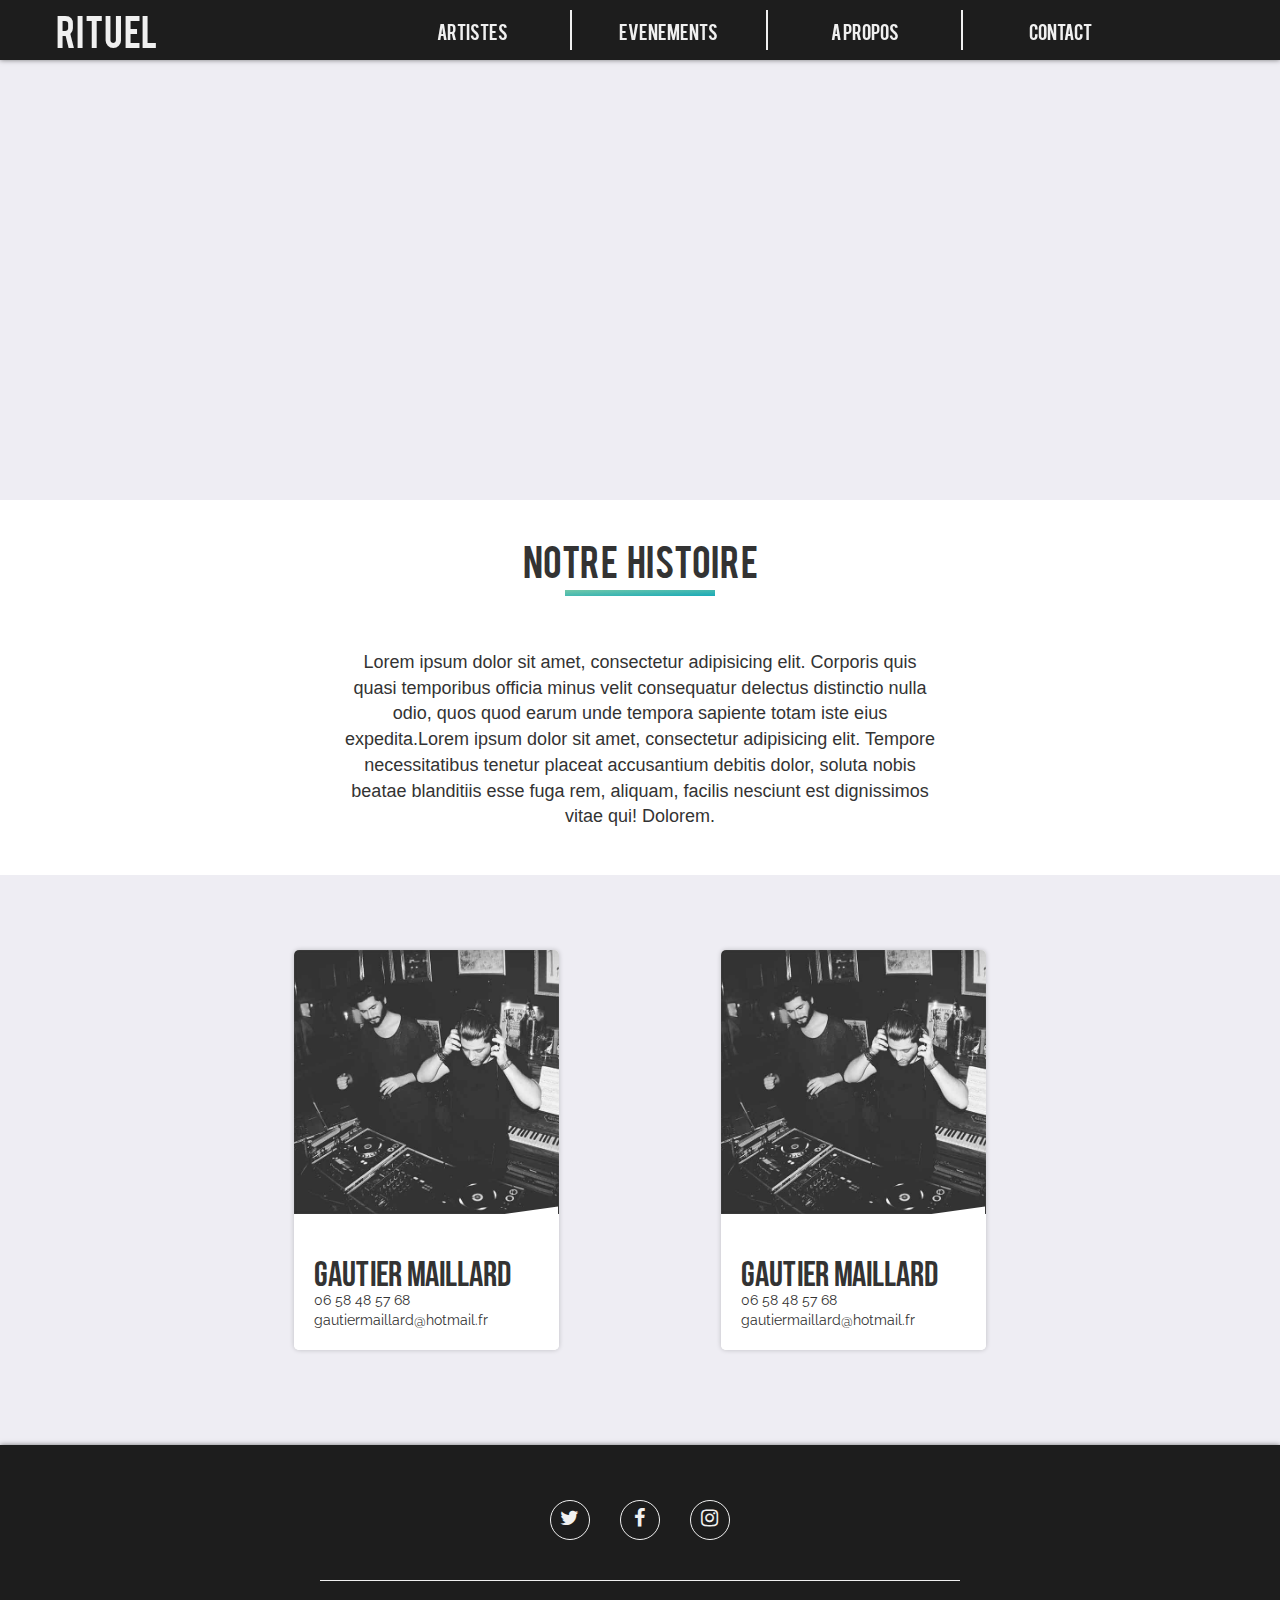
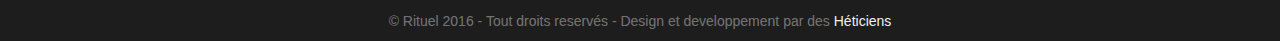
==== commit 29565c2f: "Je travaille, moi" ====
--- a/about.html
+++ b/about.html
@@ -4,7 +4,7 @@
     <meta charset="utf-8">
     <meta http-equiv="X-UA-Compatible" content="IE=edge">
     <meta name="viewport" content="width=device-width, initial-scale=1">
-    <title>RITUEL | HOME</title>
+    <title>Rituel | A propos</title>
     <meta name="description" content="site du label Rituel" />
     <meta name="keywords" content="label,musique,zazie,rituel,evenement,paris,soiree,beyondthedoors" />
     <meta name="author" content="HETIC" />
@@ -13,6 +13,7 @@
     <link rel="stylesheet" href="styles/bootstrap.min.css">
     <link rel="stylesheet" href="styles/hamburgler.css">
     <link rel="stylesheet" href="https://maxcdn.bootstrapcdn.com/font-awesome/4.6.0/css/font-awesome.min.css">
+    <link rel="icon" type="image/png" href="favicon.png" />
     <link rel="stylesheet" href="styles/style.css" />
   </head>
   <body id="bodyAbout">
--- a/styles/style.css
+++ b/styles/style.css
@@ -58,6 +58,11 @@
 
 body {
   overflow-x: hidden;
+  -ms-user-select: none;
+  -webkit-user-select: none;
+  user-select: none;
+  cursor: default;
+
 }
 
 .topBar {
@@ -76,6 +81,7 @@
   z-index: 1000;
   position: relative;
   overflow: auto;
+  margin-top: 20px;
 }
 
 #footer ul {
@@ -181,7 +187,7 @@
   height: 60px;
   color: #F0F0F0;
   position: relative;
-  z-index: 100;
+  z-index: 2000;
   transition: all 0.3s linear;
 }
 
@@ -349,7 +355,7 @@
   background: #EFEFF2;
   height: 140px;
   transform: skewY(2deg);
-  z-index: 100;
+  z-index: 1000;
 }
 
 /* 2EME SECTION */
@@ -490,32 +496,22 @@
   height: 750px;
   width: 100%;
   position: relative;
-  z-index: 100;
-}
-
-#owerflowHidden {
-  height: 750px;
-  width: 100%;
-  position: absolute;
-  overflow: hidden;
-  margin-top: 60px;
 }
 
 #artisteHome .transition.title{
-  margin-top: -50px;
   z-index: 1000;
   height: 140px;
+  margin-top: -40px;
 }
 
 #artisteHome .transition p {
   font-family: 'Raleway', sans-serif;
   width: 100%;
   height: 60px;
-  line-height: 20px;
+  margin-top: 30px;
   text-align: center;
   font-size: 18px;
-  margin: 40px 0 0 0;
-  color: #4A4A4A;
+  color: #1D1D1D;
   transform: skewY(-2deg);
 }
 
@@ -523,73 +519,39 @@
   width: 100%;
   height: 760px;
   padding: 0;
-  margin-top: -100px;
-  position: absolute;
-}
-
-@keyframes bounce {
-  0% {
-    transform: scale(1.07);
-  }
-  50% {
-    transform: scale(1.2);
-  }
-  100% {
-    transform: scale(1.07);
-  }
-}
-
-.artistesImg .col-md-4 img {
-  transform: scale(1.01);
-}
-
-.artistesImg .col-md-4:nth-child(2n) img {
-  transition: all 0.3s linear;
-}
-
-.artistesImg .col-md-4:nth-child(2n+1) img {
-  transition: all 0.3s linear;
-  transform: scale(1.07);
-}
-
-.ImgActive .col-md-4:nth-child(2n+1) img {
-  animation: bounce 0.6s linear;
+  position: absolute;
 }
 
 #artisteHome .artistesImg .col-md-4 {
   overflow: hidden;
   padding: 0;
-  margin: 0px;
-}
-
-.ImgActive .col-md-4 img {
-  transform: scale(1.15);
-}
-
-.artisteBackground {
-  position: absolute;
-  height: 900px;
-  width: 100%;
-  transition: all 0.4s linear;
-}
-
-.backgroundActive {
-  background: rgba(0, 0, 0, 0.7);
-}
-
-#artisteHome .transition #barre {
-  height: 2px;
-  width: 200px;
-  background: #4A4A4A;
-  transform: skewY(-2deg);
-  margin: auto;
-}
-
-#artisteHome img {
+  margin: 0;
+  height: auto;
+  background: #000;
+}
+
+.artistesImg .col-md-4 img {
+  transform: scale(1.01);
+  transition: all 0.3s linear;
   width: 100%;
   height: auto;
   padding: 0;
-  margin: -2px;
+  -webkit-filter: opacity(25%);
+filter: opacity(25%);
+}
+
+.artistesImg .col-md-4.ImgActive img {
+  transform: scale(1.2);
+  -webkit-filter: none;
+  filter: none;
+}
+
+.artisteBackground {
+  transition: all 0.4s linear;
+  width: 100%;
+  height: 100%;
+  position: absolute;
+  z-index: 2000;
 }
 
 #artisteHome .col-md-4 {
@@ -600,15 +562,15 @@
   position: absolute;
   z-index: 1000;
   width: 100%;
-  margin-top: 60%;
+  margin-top: 65%;
   color: #F0F0F0;
   text-align: center;
   border: 2px solid #F0F0F0;
   padding: 40px 0;
   font-family: 'Bebas Neue', sans-serif;
   font-size: 40px;
-}
-
+  background: rgba(0,0,0,0.4);
+}
 
 /*==================================================
 =            Bootstrap 3 Media Queries             =
@@ -687,17 +649,12 @@
     padding-top: 10px;
     font-size: 18px;
   }
-  #artiste .transition #barre {
-    padding: 0;
-    margin: 100px auto;
-  }
   #artisteHome h3 {
     width: 80%;
     margin: 30% 10%;
   }
   .artisteHome {}
 }
-
 
 /* Small Devices, Tablets */
 
@@ -754,9 +711,6 @@
   }
   #artisteHome .transition p {
     padding-top: 35px;
-  }
-  #artisteHome .transition #barre {
-    margin-top: 35px;
   }
   #artisteHome img {
     width: 50%;
@@ -840,9 +794,6 @@
   }
   #artiste .transition p {
     padding-top: 20px;
-  }
-  #artiste .transition #barre {
-    margin-top: 50px;
   }
 }
 
@@ -1204,15 +1155,16 @@
   overflow: auto;
 }
 
-#artistes .col-md-4 {
+#artistes .col-md-4.no-gutter {
   height: 400px;
-  margin: 20px 0;
+  margin: 20px 0 40px 0;
   transition: all 0.2s linear;
 }
 
 #artistes .col-md-4.marginTop{
   height: 400px;
-  margin-top: 60px;
+  margin-top: 40px;
+  margin-bottom: 10px;
   transition: all 0.2s linear;
 }
 
@@ -1255,23 +1207,6 @@
   transition: all 0.2s linear;
 }
 
-#artistes h2 {
-  width: 500px;
-  height: auto;
-  margin: auto;
-  margin-bottom: 20px;
-  text-align: center;
-  font-family: 'Bebas', sans-serif;
-  font-size: 60px;
-}
-
-#artistes .barre {
-  width: 150px;
-  height: 6px;
-  margin: auto;
-  background: linear-gradient(to top left, #19AAB8, #73C8A9);
-}
-
 .artisteDescribe {
   background: #FFF;
   height: 25%;
@@ -1294,13 +1229,123 @@
   background: #fff;
 }
 
-#artistes p {
+#artistes .artisteDescribe p {
   position: absolute;
   bottom: 30px;
   left: 20px;
   font-family: 'Raleway', sans-serif;
 }
 
+.artisteMore{
+  height: 400px;
+  background: #1D1D1D;
+  padding: 0;
+}
+
+.artisteMore .fa-caret-down{
+  color: #eeedf3;
+  margin: 0  auto;
+  width: 100%;
+  height: 100px;
+  text-align: center;
+  line-height: 10px;
+  font-size: 80px;
+  z-index: 10000;
+}
+
+.artisteMore .col-md-4{
+  transition: all 0.5s linear;
+  position: relative;
+  height: 45px;
+}
+
+.artisteMore .col-md-4 .col-md-8{
+  transition: all 0.5s linear;
+}
+
+.artisteMore img{
+  width: 90%;
+}
+
+.artisteMore .col-md-6{
+  height: 40px;
+}
+
+.artisteMore h2{
+  color: #F0F0F0;
+  font-family: "Bebas Neue", sans-serif;
+  margin: 0;
+  padding: 0;
+  font-size: 34px;
+}
+
+.artisteMore .row{
+  margin: 0;
+}
+
+.artisteMore a{
+  line-height: 34px;
+  font-size: 22px;
+  margin: auto 10px;
+  background: #F0F0F0;
+  color: #1D1D1D;
+  width: 34px;
+  height: 34px;
+  display: inline-block;
+  text-align: center;
+  border-radius: 5px;
+  transition: all 0.3s linear;
+}
+
+.artisteMore a:nth-child(1){
+  font-size: 14px;
+  text-transform: uppercase;
+  font-family: "raleway", sans-serif;
+  width: 100px;
+  background: transparent;
+  border: 1px solid #F0F0F0;
+  color: #F0F0F0;
+  transition: all 0.3s linear;
+}
+
+.artisteMore a:hover{
+  background: #1D1D1D;
+  color: #F0F0F0;
+}
+
+.artisteMore a:nth-child(1):hover{
+  background: #F0F0F0;
+  color: #1D1D1D;
+}
+
+.artisteMore p.col-md-12{
+  text-align: left;
+  padding: 0;
+  margin: 0;
+  font-size: 18px;
+  margin-bottom: 30px;
+}
+
+.artisteMore p{
+  color: #F0F0F0;
+  font-family: "Raleway", sans-serif;
+  font-size: 16px;
+  text-align: justify;
+}
+
+.artisteMore p+p{
+  margin-bottom: 30px;
+}
+
+.artisteMore iframe{
+  margin: 0;
+  width: 100%;
+}
+
+.artisteMore p + .col-md-12{
+  margin: 0;
+  padding: 0;
+}
 
 /*  ////////////      EVENEMENTS      //////////// */
 
@@ -1516,7 +1561,7 @@
 /********************************************************************************************************
 
 
-                                  A PROPOS
+A PROPOS
 
 /*******************************************************************************************************/
 
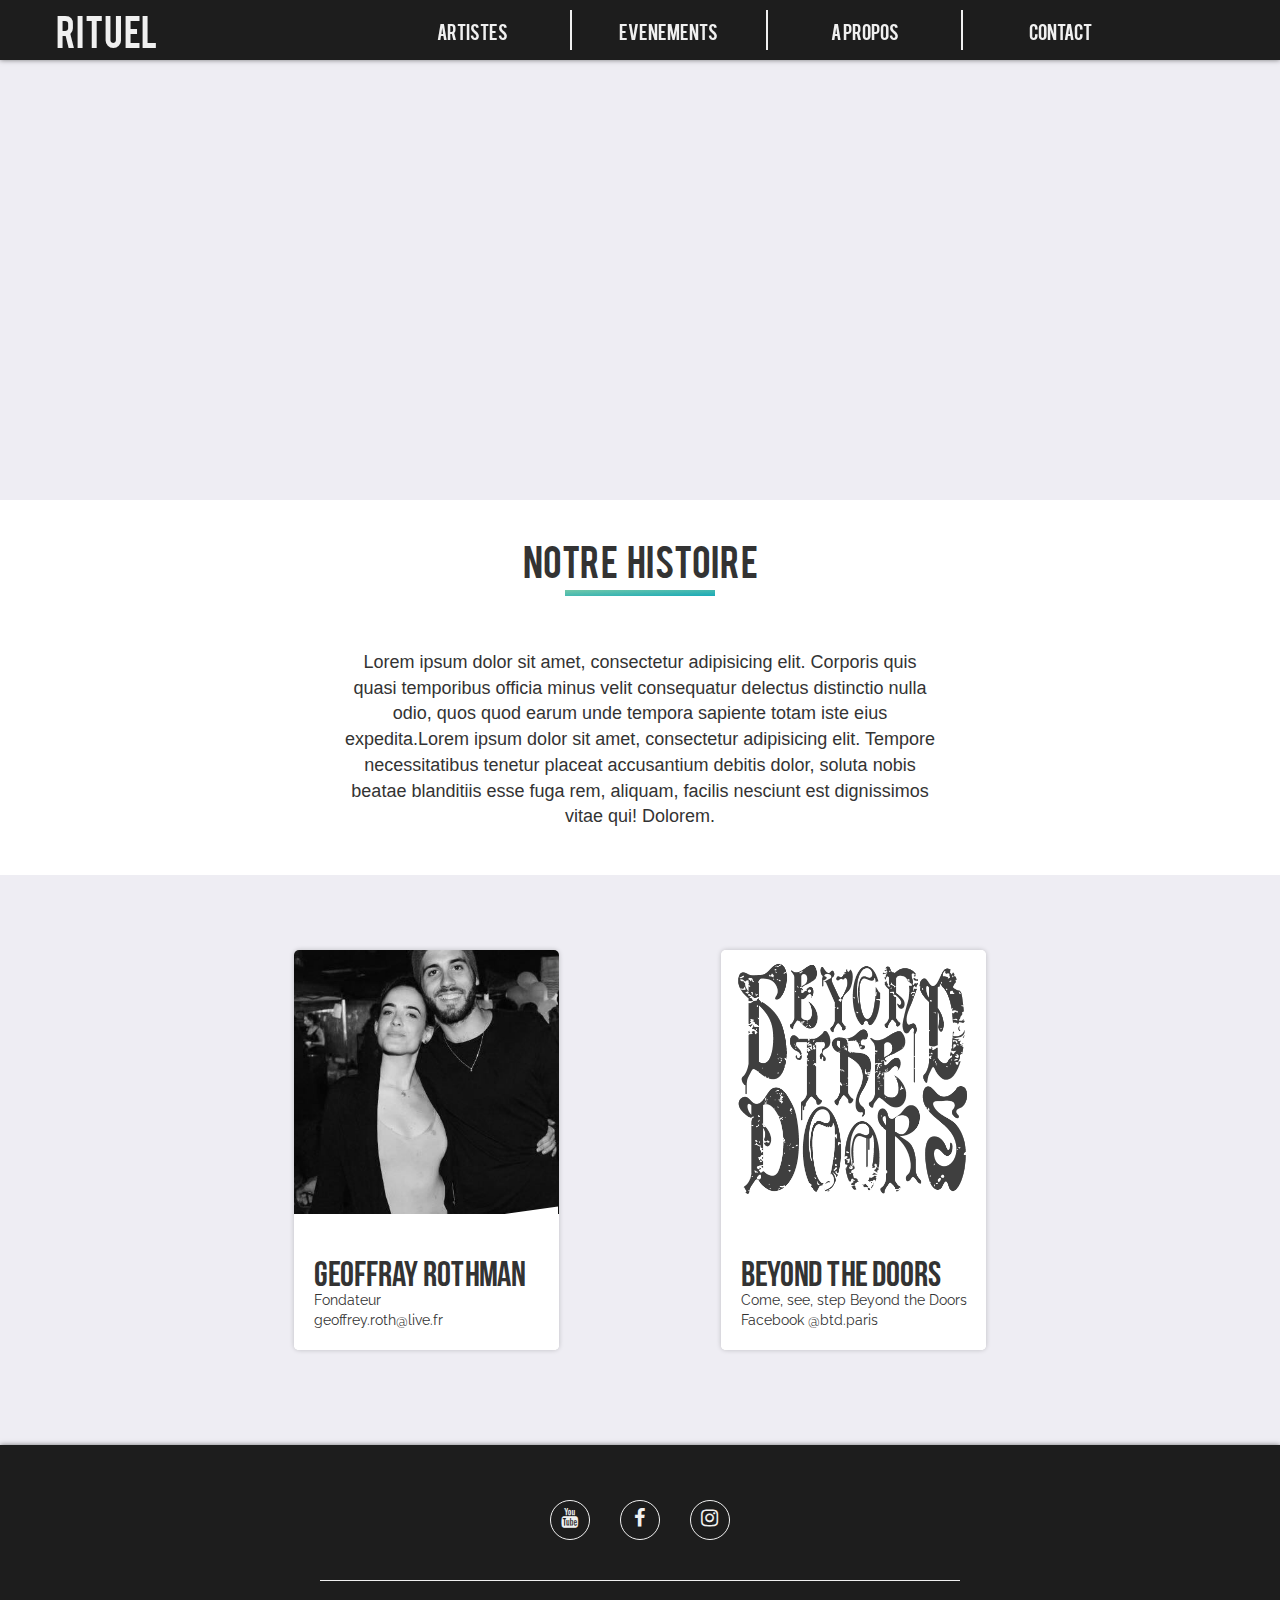
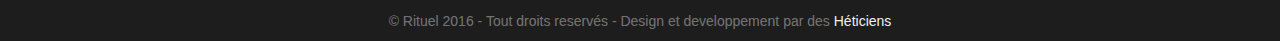
==== commit 46b44520: "Contenu + liens mis à jours" ====
--- a/about.html
+++ b/about.html
@@ -9,7 +9,6 @@
     <meta name="keywords" content="label,musique,zazie,rituel,evenement,paris,soiree,beyondthedoors" />
     <meta name="author" content="HETIC" />
     <link href='https://fonts.googleapis.com/css?family=Raleway' rel='stylesheet' type='text/css'>
-    <link href="styles/jquery-ui.css" rel='stylesheet'>
     <link rel="stylesheet" href="styles/bootstrap.min.css">
     <link rel="stylesheet" href="styles/hamburgler.css">
     <link rel="stylesheet" href="https://maxcdn.bootstrapcdn.com/font-awesome/4.6.0/css/font-awesome.min.css">
@@ -34,7 +33,7 @@
               </ul>
             </nav>
           </div>
-          <div class="visible-xs visible-sm">
+          <div class="visible-xs">
             <a href="javascript:void(0)" class="icon">
               <div class="hamburger">
                 <div class="menui top-menu"></div>
@@ -90,26 +89,34 @@
           <div class="col-md-4 col-md-offset-2">
             <div class="col-md-8 col-md-offset-2 artisteContainer">
               <div class="artistesImgContainer">
-                <img src="images/artistes/minds.jpg" alt=" photo de Birds of minds"/>
+                <img src="images/artistes/geoffrey.png" alt=" photo de Birds of minds"/>
               </div>
               <div class="artistesTransition"></div>
               <div class="artisteDescribe">
-                <h3>Gautier Maillard</h3>
-                <p>06 58 48 57 68</p>
-                <p>gautiermaillard@hotmail.fr</p>
+                <h3>Geoffray Rothman</h3>
+                <p>Fondateur</p>
+                <p>geoffrey.roth@live.fr</p>
+                <p class="memberDescribe">
+                   <br/> A l'origine du projet Beyond The Doors, accompagne chaque soirée Rituel avec bonne humeur. <br/><br/>
+                  Fondateur du Label Rituel en 2016.
+                </p>
               </div>
             </div>
           </div>
           <div class="col-md-4">
             <div class="col-md-8 col-md-offset-2 artisteContainer">
               <div class="artistesImgContainer">
-                <img src="images/artistes/minds.jpg" alt=" photo de Birds of minds"/>
+                <img src="images/beyonddoors.png" style="-webkit-filter: grayscale(100%);
+filter: grayscale(100%);" alt=" photo de Birds of minds"/>
               </div>
               <div class="artistesTransition"></div>
               <div class="artisteDescribe">
-                <h3>Gautier Maillard</h3>
-                <p>06 58 48 57 68</p>
-                <p>gautiermaillard@hotmail.fr</p>
+                <h3>Beyond The Doors</h3>
+                <p>Come, see, step Beyond the Doors</p>
+                <p>Facebook @btd.paris</p>
+                <p class="memberDescribe" style="padding: 10px;">
+                   Beyond the Doors est un projet miroir qui a pour origine la rencontre festive de l’art et de la spiritualité. Beyond The Doors oeuvre à vous procurer des moments dans des lieux atypiques et chargés d’histoire.
+                </p>
               </div>
             </div>
           </div>
@@ -119,9 +126,9 @@
         <footer id="footer">
           <div class="col-md-4 col-md-offset-4 artisteContainer">
             <ul>
-              <li><a href="#" title="lien twitter"><i class="fa fa-twitter"></i></a></li><!--
---><li><a href="#" title="lien facebook"><i class="fa fa-facebook"></i></a></li><!--
---><li><a href="#" title="lien instagram"><i class="fa fa-instagram"></i></a></li>
+              <li><a href="https://www.youtube.com/watch?v=n0GGP_lV1jE" target="_blank" title="lien youtube"><i class="fa fa-youtube"></i></a></li><!--
+--><li><a href="https://www.facebook.com/btd.paris/" target="_blank" title="lien facebook"><i class="fa fa-facebook"></i></a></li><!--
+--><li><a href="https://www.instagram.com/explore/locations/1023309178/" target="_blank" title="lien instagram"><i class="fa fa-instagram"></i></a></li>
             </ul>
           </div>
           <div class="col-md-6 col-md-offset-3 condition-general">
@@ -132,9 +139,8 @@
     </div>
     <!-- SCRIPTS -->
     <script src="scripts/jquery-1.12.1.min.js"></script>
-    <script src="scripts/jquery-ui.js"></script>
+    <script src="scripts/parallax.min.js"></script>
     <script src="scripts/bootstrap.min.js"></script>
-    <script src="scripts/parallax.min.js"></script>
     <script src="scripts/main.js"></script>
   </body>
 
--- a/styles/style.css
+++ b/styles/style.css
@@ -1,4 +1,12 @@
 /* This stylesheet generated by Transfonter (http://transfonter.org) on May 18, 2016 2:50 PM */
+
+
+/***********************************************************************************************
+
+
+                                  GÉNÉRAL
+
+***********************************************************************************************/
 
 @font-face {
   font-family: 'Bebas';
@@ -56,85 +64,16 @@
   background: transparent;
 }
 
+html {
+  height: 100%;
+}
+
 body {
   overflow-x: hidden;
   -ms-user-select: none;
   -webkit-user-select: none;
   user-select: none;
   cursor: default;
-
-}
-
-.topBar {
-  position: fixed;
-  width: 100%;
-  z-index: 1000;
-}
-
-
-/*      FOOTER     */
-
-#footer {
-  width: 100%;
-  background: #1D1D1D;
-  box-shadow: 0 0 5px rgba(0, 0, 0, 0.5);
-  z-index: 1000;
-  position: relative;
-  overflow: auto;
-  margin-top: 20px;
-}
-
-#footer ul {
-  margin: auto;
-  width: 290px;
-  margin-top: 40px;
-}
-
-#footer ul li {
-  display: inline-block;
-  width: 40px;
-  height: 40px;
-  line-height: 35px;
-  color: #F0F0F0;
-  font-size: 20px;
-  text-align: center;
-  border: 1px solid #F0F0F0;
-  border-radius: 50%;
-  margin: 15px;
-}
-
-#footer ul li:hover {
-  background: #F0F0F0;
-  color: #1D1D1D;
-  transition: all 0.4s linear;
-}
-
-#footer ul li:hover a {
-  color: #1D1D1D;
-  transition: all 0.4s linear;
-}
-
-#footer ul li a {
-  width: 100%;
-  height: 100%;
-  display: block;
-  color: #F0F0F0;
-}
-
-#footer a:visited {
-  width: 100%;
-  height: 100%;
-  display: block;
-  color: #F0F0F0;
-  text-decoration: none;
-}
-
-#footer .condition-general {
-  text-align: center;
-  margin-top: 25px;
-  padding-top: 30px;
-  border-top: 1px solid #F0F0F0;
-  color: rgba(255, 255, 255, 0.4);
 }
 
 
@@ -181,6 +120,12 @@
 
 
 /* HEADER */
+
+.topBar {
+  position: fixed;
+  width: 100%;
+  z-index: 2000;
+}
 
 header {
   width: 100%;
@@ -257,8 +202,6 @@
   transition: all 0.1s linear;
 }
 
-#header #menu li a:hover {}
-
 #header #menu li:first-child {
   border-left: none;
 }
@@ -293,6 +236,72 @@
 }
 
 
+/*      FOOTER     */
+
+#footer {
+  width: 100%;
+  background: #1D1D1D;
+  box-shadow: 0 0 5px rgba(0, 0, 0, 0.5);
+  z-index: 1000;
+  position: relative;
+  overflow: auto;
+  margin-top: 20px;
+}
+
+#footer ul {
+  margin: auto;
+  width: 290px;
+  margin-top: 40px;
+}
+
+#footer ul li {
+  display: inline-block;
+  width: 40px;
+  height: 40px;
+  line-height: 35px;
+  color: #F0F0F0;
+  font-size: 20px;
+  text-align: center;
+  border: 1px solid #F0F0F0;
+  border-radius: 50%;
+  margin: 15px;
+}
+
+#footer ul li:hover {
+  background: #F0F0F0;
+  color: #1D1D1D;
+  transition: all 0.4s linear;
+}
+
+#footer ul li:hover a {
+  color: #1D1D1D;
+  transition: all 0.4s linear;
+}
+
+#footer ul li a {
+  width: 100%;
+  height: 100%;
+  display: block;
+  color: #F0F0F0;
+}
+
+#footer a:visited {
+  width: 100%;
+  height: 100%;
+  display: block;
+  color: #F0F0F0;
+  text-decoration: none;
+}
+
+#footer .condition-general {
+  text-align: center;
+  margin-top: 25px;
+  padding-top: 30px;
+  border-top: 1px solid #F0F0F0;
+  color: rgba(255, 255, 255, 0.4);
+}
+
+
 /*
 /*  ////////////       ACCUEIL       //////////// */
 
@@ -340,6 +349,20 @@
   height: 800px;
   width: 100%;
   margin-top: -30px;
+  position: relative;
+}
+
+.cover {
+  position: absolute;
+  display: block;
+  width: 100%;
+  height: 100%;
+  z-index: 1;
+}
+
+.cover img {
+  height: 100%;
+  transform: translate(-50%, -50%);
 }
 
 .nextEventBackground {
@@ -358,14 +381,19 @@
   z-index: 1000;
 }
 
+
 /* 2EME SECTION */
 
-#nextEvent .transition h1, .transition .barre{
+#nextEvent .transition h1,
+.transition .barre {
   transform: skewY(-2deg);
-  margin-top: 30px;
-}
-
-#nextEvent .transition.title{
+}
+
+#nextEvent .transition h1 {
+  margin-top: 35px;
+}
+
+#nextEvent .transition.title {
   height: 140px;
   margin-top: 0px;
 }
@@ -493,12 +521,12 @@
 /* 3EME SECTION */
 
 #artisteHome {
-  height: 750px;
+  height: 800px;
   width: 100%;
   position: relative;
 }
 
-#artisteHome .transition.title{
+#artisteHome .transition.title {
   z-index: 1000;
   height: 140px;
   margin-top: -40px;
@@ -517,7 +545,6 @@
 
 #artisteHome .artistesImg {
   width: 100%;
-  height: 760px;
   padding: 0;
   position: absolute;
 }
@@ -530,6 +557,10 @@
   background: #000;
 }
 
+.artistesImg .col-md-4 div {
+  position: absolute;
+}
+
 .artistesImg .col-md-4 img {
   transform: scale(1.01);
   transition: all 0.3s linear;
@@ -537,7 +568,32 @@
   height: auto;
   padding: 0;
   -webkit-filter: opacity(25%);
-filter: opacity(25%);
+  filter: opacity(25%);
+}
+
+.artistesImg .col-md-4 h4 {
+  width: 100%;
+  height: 40px;
+  font-size: 50px;
+  padding: 0;
+  color: #F0F0F0;
+  position: absolute;
+  margin-top: -200px;
+  text-align: center;
+  font-family: "Bebas neue", sans-serif;
+  transform: scale(0.6);
+  opacity: 0;
+  transition: all 0.4s linear;
+  text-shadow: 0 0 5px rgba(0, 0, 0, 0.4);
+}
+
+.artistesImg .col-md-4.secondeRow h4 {
+  margin-top: -300px;
+}
+
+.artistesImg .col-md-4:hover h4 {
+  transform: scale(1);
+  opacity: 1;
 }
 
 .artistesImg .col-md-4.ImgActive img {
@@ -558,10 +614,17 @@
   padding: 0;
 }
 
+#artisteHome #artisteButton {
+  display: block;
+  margin: auto;
+  width: 80%;
+}
+
 #artisteHome h3 {
   position: absolute;
   z-index: 1000;
-  width: 100%;
+  width: 80%;
+  margin: auto;
   margin-top: 65%;
   color: #F0F0F0;
   text-align: center;
@@ -569,8 +632,9 @@
   padding: 40px 0;
   font-family: 'Bebas Neue', sans-serif;
   font-size: 40px;
-  background: rgba(0,0,0,0.4);
-}
+  background: rgba(0, 0, 0, 0.4);
+}
+
 
 /*==================================================
 =            Bootstrap 3 Media Queries             =
@@ -655,6 +719,7 @@
   }
   .artisteHome {}
 }
+
 
 /* Small Devices, Tablets */
 
@@ -803,41 +868,665 @@
 @media only screen and (max-width: 320px) {}
 
 
-/*  ////////////       CONTACT       //////////// */
+/***********************************************************************************************
+
+                                        ARTISTES
+
+***********************************************************************************************/
+
+.artisteTitle {
+  position: absolute;
+  top: 190px;
+  left: 15px;
+  color: #F0F0F0;
+}
+
+.artisteTitle h4 {
+  font-family: 'Bebas', sans-serif;
+  font-size: 30px;
+  padding: 0;
+  margin: 0
+}
+
+.artisteTitle h5 {
+  font-family: 'Raleway', sans-serif;
+  font-size: 18px;
+  padding: 0;
+  margin: 0;
+}
+
+.layerActiveArtiste .artisteDescribe {
+  width: 100%;
+  height: 250px;
+  position: absolute;
+  background: rgba(52, 52, 52, 1);
+  bottom: 0;
+  color: #F0F0F0;
+}
+
+.layerActiveArtiste .artisteDescribe p {
+  width: 80%;
+  margin: auto;
+  margin-top: 20px;
+  margin-bottom: 25px;
+  font-family: 'Raleway', sans-serif;
+}
+
+#bodyArtistes {
+  background: #eeedf3;
+}
+
+iframe {
+  width: 90%;
+  margin: 0 5% 5% 5%;
+}
+
+#bodyArtistes #header {
+  background: #1D1D1D;
+  box-shadow: 0 0 5px rgba(0, 0, 0, 0.5);
+}
+
+#artistes {
+  margin-bottom: 60px;
+  overflow: auto;
+}
+
+#artistes .col-md-4.no-gutter {
+  height: 400px;
+  margin: 20px 0 40px 0;
+  transition: all 0.2s linear;
+}
+
+#artistes .col-md-4.marginTop {
+  height: 400px;
+  margin-top: 40px;
+  margin-bottom: 40px;
+  transition: all 0.2s linear;
+}
+
+#artistes .col-md-4 .artisteContainer {
+  background: #FFF;
+  height: 100%;
+  box-shadow: 0 0 5px rgba(0, 0, 0, 0.2);
+  position: relative;
+  border-radius: 5px;
+  overflow: hidden;
+  cursor: pointer;
+  transition: all 0.2s linear;
+}
+
+.artistesImgContainer {
+  position: absolute;
+  width: 100%;
+  height: 75%;
+  top: 0;
+  left: 0;
+}
+
+.artistesImgContainer img {
+  width: 100%;
+  height: auto;
+}
+
+.artisteContainer:hover .artistesTransition {
+  transform: skewY(8deg) scaleX(1.3);
+}
+
+.artistesTransition {
+  background: #FFF;
+  width: 100%;
+  height: 50px;
+  bottom: 75px;
+  left: 0;
+  position: absolute;
+  transform: skewY(-8deg);
+  transition: all 0.2s linear;
+}
+
+.artisteDescribe {
+  background: #FFF;
+  height: 25%;
+  width: 100%;
+  position: absolute;
+  bottom: 0;
+  left: 0;
+  backface-visibility: 0;
+  background: #FFF;
+}
+
+#artistes h3 {
+  position: absolute;
+  width: 100%;
+  bottom: 45px;
+  left: 20px;
+  font-family: 'Bebas Neue', sans-serif;
+  font-size: 35px;
+  text-align: left;
+  background: #fff;
+}
+
+.pDescribe {
+  display: none;
+}
+
+#artistes .artisteDescribe p {
+  position: absolute;
+  bottom: 30px;
+  left: 20px;
+  font-family: 'Raleway', sans-serif;
+}
+
+.artisteMore {
+  height: 400px;
+  background: #1D1D1D;
+  padding: 0;
+}
+
+.artisteMore .fa-caret-down {
+  color: #eeedf3;
+  margin: 0 auto;
+  width: 100%;
+  height: 100px;
+  text-align: center;
+  line-height: 10px;
+  font-size: 80px;
+  z-index: 10000;
+}
+
+.artisteMore .col-md-4 {
+  transition: all 0.5s linear;
+  position: relative;
+  height: 45px;
+}
+
+.artisteMore .col-md-4 .col-md-8 {
+  transition: all 0.5s linear;
+}
+
+.artisteMore img {
+  width: 90%;
+}
+
+.artisteMore .col-md-6 {
+  height: 40px;
+}
+
+.artisteMore h2 {
+  color: #F0F0F0;
+  font-family: "Bebas Neue", sans-serif;
+  margin: 0;
+  padding: 0;
+  font-size: 34px;
+}
+
+.artisteMore .row {
+  margin: 0;
+}
+
+.artisteMore a {
+  line-height: 34px;
+  font-size: 22px;
+  margin: auto 10px;
+  background: #F0F0F0;
+  color: #1D1D1D;
+  width: 34px;
+  height: 34px;
+  display: inline-block;
+  text-align: center;
+  border-radius: 5px;
+  transition: all 0.3s linear;
+}
+
+.artisteMore a:nth-child(1) {
+  font-size: 14px;
+  text-transform: uppercase;
+  font-family: "raleway", sans-serif;
+  width: 100px;
+  background: transparent;
+  border: 1px solid #F0F0F0;
+  color: #F0F0F0;
+  transition: all 0.3s linear;
+}
+
+.artisteMore a:hover {
+  background: #1D1D1D;
+  color: #F0F0F0;
+}
+
+.artisteMore a:nth-child(1):hover {
+  background: #F0F0F0;
+  color: #1D1D1D;
+}
+
+.artisteMore p.col-md-12 {
+  text-align: left;
+  padding: 0;
+  margin: 0;
+  font-size: 18px;
+  margin-bottom: 30px;
+}
+
+.artisteMore p {
+  color: #F0F0F0;
+  font-family: "Raleway", sans-serif;
+  font-size: 16px;
+  text-align: justify;
+}
+
+.artisteMore p+p {
+  margin-bottom: 30px;
+}
+
+.artisteMore iframe {
+  margin: 0;
+  width: 100%;
+}
+
+.artisteMore p + .col-md-12 {
+  margin: 0;
+  padding: 0;
+}
+
+
+/***********************************************************************************************
+
+                                        EVENEMENTS
+
+***********************************************************************************************/
+
+#bodyEvenements {
+  background: #eeedf3;
+}
+
+#bodyEvenements header {
+  background: #1D1D1D;
+  box-shadow: 0 0 5px rgba(0, 0, 0, 0.5);
+}
+
+.title {
+  height: 100px;
+  background: #efeef4;
+  margin-top: 60px;
+}
+
+.title h1 {
+  line-height: 60px;
+  height: 60px;
+  margin: 0;
+  margin-top: 10px;
+  padding: 0;
+  text-align: center;
+  width: 100%;
+  font-family: "Bebas", sans-serif;
+}
+
+.barre {
+  width: 150px;
+  height: 6px;
+  background: linear-gradient(to top left, #19AAB8, #73C8A9);
+  margin: auto;
+  animation: growth 1s ease-in;
+}
+
+.FirstEvent {
+  position: relative;
+  margin-top: 160px;
+  height: 450px;
+  width: 100%;
+  overflow: hidden;
+}
+
+#EventImg {
+  width: 100%;
+  height: 100%;
+  position: absolute;
+  margin-top: -100px;
+}
+
+#EventImg img {
+  width: 100%;
+}
+
+#backgroundEvent {
+  width: 100%;
+  height: 700px;
+  background: rgba(255, 255, 255, 0.4);
+  position: absolute;
+}
+
+.firstDescribe {
+  background: rgba(0, 0, 0, 0.5);
+  height: 450px;
+}
+
+.firstDescribe h2 {
+  color: #F0F0F0;
+  font-family: "Bebas Neue", sans-serif;
+  text-align: center;
+  width: 50%;
+  margin: auto;
+  font-size: 90px;
+  margin-top: 70px;
+}
+
+.firstDescribe h3 {
+  color: #F0F0F0;
+  font-family: "Bebas Neue", sans-serif;
+  text-align: center;
+  width: 100%;
+  font-size: 35px;
+  margin-top: 0px;
+}
+
+.firstDescribe .barre {
+  width: 150px;
+  height: 3px;
+  background: #F0F0F0;
+}
+
+.firstDescribe p {
+  color: #F0F0F0;
+  font-family: "Bebas Neue", sans-serif;
+  text-align: center;
+  width: 100%;
+  font-size: 30px;
+  margin-top: 10px;
+}
+
+.firstDescribeNext {
+  background: #fff;
+  height: 130px;
+  box-shadow: 0 0 5px rgba(0, 0, 0, 0.2);
+  margin-bottom: 20px;
+}
+
+.firstDescribeNext p {
+  font-family: "raleway", sans-serif;
+  width: 90%;
+  margin: 10px auto;
+  font-size: 22px;
+  text-align: center;
+}
+
+.firstDescribeNext a {
+  display: block;
+  background: #1D1D1D;
+  color: #F0F0F0;
+  width: 100px;
+  margin: auto;
+  text-align: center;
+  padding: 7px;
+  font-size: 18px;
+  font-family: "raleway", sans-serif;
+  border-radius: 5px;
+}
+
+#aVenir {
+  font-family: "Raleway", sans-serif;
+  font-size: 16px;
+}
+
+#aVenir h2 {
+  width: 100%;
+  text-align: center;
+  font-family: "Bebas";
+  font-size: 40px;
+  color: #1D1D1D;
+  padding-bottom: 15px;
+  border-bottom: 3px solid #1D1D1D;
+  margin: 0 auto;
+  margin-top: 20px;
+  margin-bottom: 5px;
+}
+
+#aVenir li {
+  list-style: none;
+}
+
+#aVenir li:after {
+  content: "";
+  display: block;
+  height: 1px;
+  width: 90%;
+  margin: 5px auto;
+  background: #1D1D1D;
+}
+
+#aVenir li:last-child:after {
+  display: none;
+}
+
+#aVenir ul {
+  padding: 0;
+  margin: 0;
+}
+
+#aVenir h4 {
+  font-family: "raleway", sans-serif;
+  display: inline-block;
+  width: 10%;
+  height: 18px;
+  overflow: hidden;
+  font-size: 16px;
+  margin: 0 1%;
+  margin-left: 0;
+}
+
+#aVenir p {
+  display: inline-block;
+  margin: 0 1%;
+}
+
+#aVenir .lineUp {
+  width: 36.5%;
+  height: 20px;
+}
+
+#aVenir .lieu {
+  width: 20%;
+}
+
+#aVenir .date {
+  width: 15%;
+}
+
+#aVenir .lien {
+  display: inline-block;
+  color: #F0F0F0;
+  text-align: center;
+  width: 10%;
+  background: #1D1D1D;
+  border-radius: 5px;
+  padding: 4px 0;
+}
+
+#bodyEvenements footer {
+  margin-top: 50px;
+}
+
+
+/********************************************************************************************************
+
+
+A PROPOS
+
+/*******************************************************************************************************/
+
+#bodyAbout {
+  background: #eeedf3;
+}
+
+#bodyAbout #header {
+  background: #1D1D1D;
+  box-shadow: 0 0 5px rgba(0, 0, 0, 0.5);
+}
+
+#videoPres {
+  height: 500px;
+}
+
+video {
+  position: absolute;
+  top: 40%;
+  left: 50%;
+  min-width: 100%;
+  width: 100%;
+  min-height: 100%;
+  z-index: -100;
+  transform: translateX(-50%) translateY(-50%);
+  background: url('../video/Rituel%20Video%20-%20HQ.mp4') no-repeat;
+  background-size: cover;
+  transition: 1s opacity;
+}
+
+#story {
+  height: 375px;
+  background-color: white;
+  text-align: center;
+  padding: 20px;
+}
+
+#story p {
+  margin-top: 30px;
+  font-size: 18px;
+}
+
+#story .title {
+  margin: 0;
+  background: #FFF;
+}
+
+#members {
+  height: 500px;
+}
+
+#members .col-md-4 {
+  margin-top: 75px;
+  margin-bottom: 75px;
+  height: 400px;
+  transition: all 0.2s linear;
+}
+
+#members .col-md-4 .artisteContainer {
+  background: #FFF;
+  height: 100%;
+  box-shadow: 0 0 5px rgba(0, 0, 0, 0.2);
+  position: relative;
+  border-radius: 5px;
+  overflow: hidden;
+  cursor: pointer;
+  transition: all 0.2s linear;
+}
+
+#members h3 {
+  position: absolute;
+  width: 100%;
+  bottom: 45px;
+  left: 20px;
+  font-family: 'Bebas Neue', sans-serif;
+  font-size: 35px;
+  text-align: left;
+  background: #fff;
+}
+
+#members p:first-of-type {
+  position: absolute;
+  bottom: 30px;
+  left: 20px;
+  font-family: 'Raleway', sans-serif;
+}
+
+#members p:nth-of-type(2) {
+  position: absolute;
+  bottom: 10px;
+  left: 20px;
+  font-family: 'Raleway', sans-serif;
+}
+
+#members .artisteContainer {
+  overflow: hidden;
+}
+
+#members .artisteContainer .artisteDescribe {
+  transition: all 0.3s linear;
+  background: #FFF;
+}
+
+#members .artisteContainer:hover .artisteDescribe {
+  transform: translateY(-130px);
+}
+
+#members .artisteContainer .artistesTransition {
+  transition: all 0.3s linear;
+}
+
+#members .artisteContainer:hover .artistesTransition {
+  transform: translateY(-130px) skewY(8deg) scaleX(1.3);
+}
+
+.memberDescribe {
+  margin-top: 95px;
+  width: 100%;
+  background: #FFF;
+  text-align: center;
+  margin: inherit auto;
+}
+
+@keyframes growth {
+  0% {
+    width: 0;
+    margin: auto;
+  }
+  100% {
+    width: 150px;
+    margin: auto;
+  }
+}
+
+
+/***********************************************************************************************
+
+                                      CONTACT
+
+**********************************************************************************************/
 
 #bodyContact {
-  background: linear-gradient(to top left, #19AAB8, #73C8A9) no-repeat 100%;
+  background: #eeedf3;
 }
 
 #bodyContact #header {
   background: #1D1D1D;
   box-shadow: 0 0 5px rgba(0, 0, 0, 0.5);
+}
+
+#contactus {
+  margin-top: 100px;
 }
 
 .alert {
   margin-top: 75px;
 }
 
-form {
+#bodyContact form {
   padding-top: 30px;
   background-color: white;
   border-radius: 5px;
   box-shadow: 0 0 5px rgba(0, 0, 0, 0.3);
-  margin: 80px auto;
+  margin-top: 50px;
+  margin-bottom: 50px;
   padding-left: 0;
   padding-right: 0;
-  margin-bottom: 200px;
   font-family: "Raleway";
   height: 590px;
   width: 90%;
 }
 
-label {
+#bodyContact label {
   font-size: 20px;
 }
 
 @media only screen and (max-width: 780px) {
-  form {
+  #bodyContact form {
     height: 650px;
   }
 }
@@ -871,6 +1560,8 @@
   background: #5c9cd8;
   border-radius: 4px;
   cursor: pointer;
+  width: 200px;
+  height: 30px;
 }
 
 .custom-select-trigger:after {
@@ -969,8 +1660,8 @@
   background: #f9f9f9;
 }
 
-input,
-textarea {
+#bodyContact input,
+#bodyContact textarea {
   background-color: #4A4A4A;
   border-radius: 5px;
   margin-top: 35px;
@@ -980,29 +1671,29 @@
   box-shadow: 0 0 5px rgba(0, 0, 0, 0.3);
 }
 
-input {
+#bodyContact input {
   padding-top: 10px;
   padding-bottom: 10px;
 }
 
-textarea {
+#bodyContact textarea {
   height: 150px;
   resize: none;
 }
 
-input:-moz-placeholder,
-textarea:-moz-placeholder {
+#bodyContact input:-moz-placeholder,
+#bodyContact textarea:-moz-placeholder {
   color: white;
   font-family: "Raleway";
 }
 
-input::-webkit-input-placeholder,
-textarea::-webkit-input-placeholder {
+#bodyContact input::-webkit-input-placeholder,
+#bodyContact textarea::-webkit-input-placeholder {
   color: white;
   font-family: "Raleway";
 }
 
-button {
+#bodyContact button {
   padding-top: 20px;
   padding-bottom: 20px;
   background-color: #4A4A4A;
@@ -1015,656 +1706,379 @@
   font-size: 30px;
 }
 
-
-/*  ////////////       ARTISTES      //////////// */
-
-
-/*    Artistes   */
-
-.layerBackground {
-  position: fixed;
-  width: 100%;
-  height: 100%;
-  z-index: 1000;
-  background: rgba(0, 0, 0, 0.6);
-  cursor: pointer;
-}
-
-.layerActiveArtiste {
-  position: fixed;
-  top: 50%;
-  left: 50%;
-  margin-top: -250px;
-  margin-left: -300px;
-  width: 600px;
-  height: 500px;
-  background: #1D1D1D;
-  z-index: 1100;
+#contactImg {
+  margin-top: 50px;
+  margin-bottom: 50px;
+  -webkit-filter: grayscale(100%);
+  filter: grayscale(100%);
+  border-radius: 5px;
+  box-shadow: 0 0 5px rgba(0, 0, 0, 0.3);
+}
+
+
+/********************************************************************************************************
+
+
+CONNEXION
+
+/*******************************************************************************************************/
+
+body#bodyConnexion,
+body#bodyConnect {
+  background: linear-gradient(to top left, #19AAB8, #73C8A9) no-repeat 100% 100%;
   overflow: hidden;
-  border-radius: 10px;
-}
-
-layerRelative {
-  width: 100%;
-  height: 100%;
-  position: relative;
-}
-
-.layerActiveArtiste > div {
-  top: 0;
-  left: 0;
-}
-
-.layerActiveArtiste > div img {
-  width: 100%;
-}
-
-.closeButton {
-  color: #1D1D1D;
-  position: absolute;
-  top: 15px;
-  right: 15px;
-  width: 25px;
-  height: 25px;
-  line-height: 18px;
-  text-align: center;
-  font-size: 36px;
-  font-weight: bolder;
-  transform: rotate(45deg);
-  cursor: pointer;
-  background: #F0F0F0;
-}
-
-.artisteSocial {
-  position: absolute;
-  top: 200px;
-  right: 15px;
-  font-size: 16px;
-}
-
-.artisteSocial span {
-  margin: 0 5px;
-}
-
-.artisteSocial .fa-square {
-  color: #F0F0F0;
-}
-
-.artisteSocial .fa-facebook {
-  color: #1D1D1D;
-}
-
-fa-soundcloud {
-  color: #1D1D1D;
-}
-
-.artisteTitle {
-  position: absolute;
-  top: 190px;
-  left: 15px;
-  color: #F0F0F0;
-}
-
-.artisteTitle h4 {
-  font-family: 'Bebas', sans-serif;
-  font-size: 30px;
-  padding: 0;
-  margin: 0
-}
-
-.artisteTitle h5 {
-  font-family: 'Raleway', sans-serif;
-  font-size: 18px;
+}
+
+#bodyConnexion form,
+#bodyConnect > div {
+  width: 400px;
+  height: 400px;
+  background: #EFEFF2;
+  margin: auto;
+  margin-top: 15%;
+  box-shadow: 0 0 15px rgba(0, 0, 0, 0.1);
+  border-radius: 5px;
+  overflow: hidden;
+}
+
+#bodyConnexion form > div,
+#bodyConnect > div > div {
+  background: #1D1D1D;
+}
+
+#bodyConnexion form h2,
+#bodyConnect div h2 {
+  width: 100%;
+  height: 70px;
+  background: #1D1D1D;
+  color: #F0F0F0;
+  font-family: 'Bebas Neue', sans-serif;
+  font-size: 60px;
+  line-height: 80px;
+  text-align: center;
+  margin: auto;
+  margin-top: 15%;
+  overflow: hidden;
   padding: 0;
   margin: 0;
 }
 
-.layerActiveArtiste .artisteDescribe {
-  width: 100%;
-  height: 250px;
-  position: absolute;
-  background: rgba(52, 52, 52, 1);
-  bottom: 0;
-  color: #F0F0F0;
-}
-
-.layerActiveArtiste .artisteDescribe p {
+#bodyConnexion form h3,
+#bodyConnect div h3 {
+  width: 100%;
+  height: 40px;
+  background: #1D1D1D;
+  color: #F0F0F0;
+  font-family: 'Bebas Neue', sans-serif;
+  font-size: 20px;
+  line-height: 20px;
+  text-align: center;
+  margin: auto;
+  margin-top: 15%;
+  overflow: hidden;
+  padding: 10px;
+  margin: 0;
+}
+
+#bodyConnexion form div + input[type=text] {
+  margin-top: 40px;
+  margin-bottom: 20px;
+}
+
+#bodyConnexion form input[type=text],
+#bodyConnexion form input[type=password] {
+  width: 80%;
+  height: 40px;
+  padding: 5px;
+  display: block;
+  margin: auto;
+  outline: none;
+  border-radius: 3px;
+  border: 1px solid rgba(0, 0, 0, 0.1);
+}
+
+#bodyConnexion form p {
   width: 80%;
   margin: auto;
+  font-family: "Raleway", sans-serif;
+}
+
+#bodyConnexion form p label {
+  margin-left: 10px;
+  color: rgba(0, 0, 0, 0.7);
+}
+
+#bodyConnexion form button {
+  margin: auto;
+  width: 50%;
+  height: 60px;
+  margin-top: 40px;
+  display: block;
+  background: #1D1D1D;
+  border: none;
+  border-radius: 5px;
+  color: #F0F0F0;
+  font-family: "Bebas", sans-serif;
+  font-size: 20px;
+  transition: all 0.2s linear;
+}
+
+#bodyConnexion form button:hover {
+  color: #1D1D1D;
+  background: #F0F0F0;
+  border: 1px solid #1D1D1D;
+}
+
+#bodyConnect #error,
+#success {
+  width: 90%;
+  margin: auto;
+  text-align: center;
+  background: rgba(239, 72, 54, 0.4);
+  border: 2px solid rgba(239, 72, 54, 0.2);
+  border-radius: 4px;
+  color: #F0F0F0;
+  padding: 10px;
+  font-family: "Raleway";
   margin-top: 20px;
-  margin-bottom: 25px;
-  font-family: 'Raleway', sans-serif;
-}
-
-#bodyArtistes {
-  background: #eeedf3;
-}
-
-iframe {
-  width: 90%;
-  margin: 0 5% 5% 5%;
-}
-
-#bodyArtistes #header {
-  background: #1D1D1D;
-  box-shadow: 0 0 5px rgba(0, 0, 0, 0.5);
-}
-
-#artistes {
-  margin-bottom: 60px;
-  overflow: auto;
-}
-
-#artistes .col-md-4.no-gutter {
-  height: 400px;
-  margin: 20px 0 40px 0;
+}
+
+#bodyConnect #success {
+  background: rgba(38, 166, 91, 0.4);
+  border: 2px solid rgba(38, 166, 91, 0.2);
+}
+
+#bodyConnect a {
+  display: block;
+  width: 40%;
+  text-align: center;
+  color: #F0F0F0;
+  margin: 40px auto;
+  margin-bottom: 20px;
+  border: 1px solid #1D1D1D;
+  padding: 10px;
+  border-radius: 4Px;
+  font-size: 16px;
+  background: #1D1D1D;
+  font-family: "Raleway", sans-serif;
   transition: all 0.2s linear;
 }
 
-#artistes .col-md-4.marginTop{
-  height: 400px;
-  margin-top: 40px;
-  margin-bottom: 10px;
-  transition: all 0.2s linear;
-}
-
-#artistes .col-md-4 .artisteContainer {
-  background: #FFF;
-  height: 100%;
-  box-shadow: 0 0 5px rgba(0, 0, 0, 0.2);
-  position: relative;
-  border-radius: 5px;
-  overflow: hidden;
-  cursor: pointer;
-  transition: all 0.2s linear;
-}
-
-.artistesImgContainer {
-  position: absolute;
-  width: 100%;
-  height: 75%;
-  top: 0;
-  left: 0;
-}
-
-.artistesImgContainer img {
-  width: 100%;
-  height: auto;
-}
-
-.artisteContainer:hover .artistesTransition{
-  transform: skewY(8deg) scaleX(1.3);
-}
-
-.artistesTransition {
-  background: #FFF;
-  width: 100%;
-  height: 50px;
-  bottom: 75px;
-  left: 0;
-  position: absolute;
-  transform: skewY(-8deg);
-  transition: all 0.2s linear;
-}
-
-.artisteDescribe {
-  background: #FFF;
-  height: 25%;
-  width: 100%;
-  position: absolute;
-  bottom: 0;
-  left: 0;
-  backface-visibility: 0;
-  background: #FFF;
-}
-
-#artistes h3 {
-  position: absolute;
-  width: 100%;
-  bottom: 45px;
-  left: 20px;
-  font-family: 'Bebas Neue', sans-serif;
-  font-size: 35px;
-  text-align: left;
-  background: #fff;
-}
-
-#artistes .artisteDescribe p {
-  position: absolute;
-  bottom: 30px;
-  left: 20px;
-  font-family: 'Raleway', sans-serif;
-}
-
-.artisteMore{
-  height: 400px;
-  background: #1D1D1D;
-  padding: 0;
-}
-
-.artisteMore .fa-caret-down{
-  color: #eeedf3;
-  margin: 0  auto;
-  width: 100%;
-  height: 100px;
-  text-align: center;
-  line-height: 10px;
-  font-size: 80px;
-  z-index: 10000;
-}
-
-.artisteMore .col-md-4{
-  transition: all 0.5s linear;
-  position: relative;
-  height: 45px;
-}
-
-.artisteMore .col-md-4 .col-md-8{
-  transition: all 0.5s linear;
-}
-
-.artisteMore img{
-  width: 90%;
-}
-
-.artisteMore .col-md-6{
-  height: 40px;
-}
-
-.artisteMore h2{
-  color: #F0F0F0;
-  font-family: "Bebas Neue", sans-serif;
-  margin: 0;
-  padding: 0;
-  font-size: 34px;
-}
-
-.artisteMore .row{
-  margin: 0;
-}
-
-.artisteMore a{
-  line-height: 34px;
-  font-size: 22px;
-  margin: auto 10px;
+#bodyConnect p + form button:hover {
   background: #F0F0F0;
   color: #1D1D1D;
-  width: 34px;
-  height: 34px;
+  border: 1px solid #1D1D1D;
+  transition: all 0.2s linear;
+}
+
+#bodyConnect button {
+  width: 50%;
+  display: block;
+  margin: 40px auto;
+  height: 50px;
+  background: #1D1D1D;
+  color: #F0F0F0;
+  border: none;
+  border-radius: 4px;
+  font-family: "Raleway", sans-serif;
+}
+
+#bodyConnect form + form button,
+#decoForm button {
+  background: rgba(239, 72, 54, 0.4);
+  border: 2px solid rgba(239, 72, 54, 0.2);
+  height: 40px;
+  padding: 10px;
+  border-radius: 4Px;
+  font-size: 16px;
+  color: #F0F0F0;
+  line-height: 20px;
+}
+
+#bodyConnect a div {
+  width: 80px;
   display: inline-block;
   text-align: center;
-  border-radius: 5px;
-  transition: all 0.3s linear;
-}
-
-.artisteMore a:nth-child(1){
-  font-size: 14px;
-  text-transform: uppercase;
-  font-family: "raleway", sans-serif;
-  width: 100px;
-  background: transparent;
-  border: 1px solid #F0F0F0;
-  color: #F0F0F0;
-  transition: all 0.3s linear;
-}
-
-.artisteMore a:hover{
-  background: #1D1D1D;
-  color: #F0F0F0;
-}
-
-.artisteMore a:nth-child(1):hover{
+  margin: auto;
+}
+
+#bodyConnect a i {
+  left: 10px;
+  width: 10px;
+  font-size: 20px;
+  margin-right: 20px;
+  transition: all 0.2s linear;
+  font-weight: bolder;
+}
+
+#bodyConnect a:hover {
+  background: #F0F0F0;
+  border: 1px solid #1D1D1D;
+  color: #1D1D1D;
+}
+
+
+/********************************************************************************************************
+
+
+PAGE MODIFICATION
+
+/*******************************************************************************************************/
+
+#bodyModif,
+#bodyModifSuccess {
+  background: #EFEFF2;
+  font-family: "Raleway", sans-serif;
+}
+
+#bodyModif .title,
+#bodyModifSuccess .title {
+  margin: 0;
+  background: #1D1D1D;
+  color: #EFEFF2;
+}
+
+#bodyModif label {
+  width: 10%;
+}
+
+#bodyModif input {
+  padding: 5px;
+  outline: none;
+  margin: 0 5px;
+  border-radius: 3px;
+  border: 1px solid rgba(0, 0, 0, 0.1);
+  width: 20%;
+  display: inline-block;
+}
+
+#bodyModif textarea {
+  padding: 5px;
+  outline: none;
+  margin: 0 5px;
+  border-radius: 3px;
+  border: 1px solid rgba(0, 0, 0, 0.1);
+  width: 20%;
+  display: inline-block;
+  resize: none;
+  overflow: hidden;
+}
+
+#bodyModif label#Description {
+  transform: translateY(-70px);
+}
+
+#bodyModif .EventModif input {
+  width: 16.5%;
+}
+
+#bodyModif h2,
+bodyModifSuccess h2 {
+  font-family: "Bebas neue", sans-serif;
+  font-size: 40px;
+  width: 30%;
+  display: inline-block;
+}
+
+#bodyModif h2 + div {
+  height: 5px;
+  width: 69%;
+  background: #1D1D1D;
+  display: inline-block;
+}
+
+#bodyModif form + h2 {
+  width: 10%;
+}
+
+#bodyModif form + h2 + div {
+  width: 89%;
+}
+
+#bodyModif a + form + h2 {
+  width: 18%;
+}
+
+#bodyModif a + form + h2 + div {
+  width: 81%;
+}
+
+#bodyModif a + p {
+  display: inline-block;
+  width: 10%;
+  text-align: center;
+}
+
+#bodyModif a {
+  color: #EFEFF2;
+  display: inline-block;
+  font-weight: bolder;
+  background: #1D1D1D;
+  width: 20px;
+  height: 20px;
+  text-align: center;
+  line-height: 18px;
+  border-radius: 4px;
+  font-size: 16px;
+  margin: 0 10px;
+  font-family: "Helvetica", sans-serif;
+}
+
+#bodyModif #submitForm button {
+  width: 20%;
+  height: 40px;
+  margin: 50px auto;
+  background: #1D1D1D;
+  color: #EFEFF2;
+  border-radius: 4px;
+  border: none;
+  display: block;
+  transition: all 0.1s linear;
+}
+
+#bodyModif #submitForm input[type=text] {
+  display: none;
+}
+
+#bodyModif #submitForm button:hover {
+  background: #EFEFF2;
+  color: #1D1D1D;
+  border: 1px solid #1D1D1D;
+}
+
+#bodyModif #decoForm button,
+#bodyModifSuccess #decoForm button {
+  position: fixed;
+  right: 20px;
+  top: 30px;
+}
+
+#bodyModifSuccess h2 {
+  width: 100%;
+  text-align: center;
+  font-family: "Bebas neue", sans-serif;
+  font-size: 64px;
+  margin-top: 200px;
+}
+
+#bodyModifSuccess #backModif button {
+  height: 60px;
+  width: 30%;
+  background: #1D1D1D;
+  color: #F0F0F0;
+  border: 1px solid #1D1D1D;
+  border-radius: 4px;
+  margin: 50px auto;
+  display: block;
+  transition: all 0.1s linear;
+}
+
+#bodyModifSuccess #backModif button:hover {
   background: #F0F0F0;
   color: #1D1D1D;
 }
 
-.artisteMore p.col-md-12{
-  text-align: left;
-  padding: 0;
-  margin: 0;
-  font-size: 18px;
-  margin-bottom: 30px;
-}
-
-.artisteMore p{
-  color: #F0F0F0;
-  font-family: "Raleway", sans-serif;
-  font-size: 16px;
-  text-align: justify;
-}
-
-.artisteMore p+p{
-  margin-bottom: 30px;
-}
-
-.artisteMore iframe{
-  margin: 0;
-  width: 100%;
-}
-
-.artisteMore p + .col-md-12{
-  margin: 0;
-  padding: 0;
-}
-
-/*  ////////////      EVENEMENTS      //////////// */
-
-#bodyEvenements {
-  background: #eeedf3;
-}
-
-#bodyEvenements header {
-  background: #1D1D1D;
-  box-shadow: 0 0 5px rgba(0, 0, 0, 0.5);
-}
-
-.title {
-  height: 100px;
-  background: #efeef4;
-  margin-top: 60px;
-}
-
-.title h1 {
-  line-height: 60px;
-  height: 60px;
-  margin: 0;
-  margin-top: 10px;
-  padding: 0;
-  text-align: center;
-  width: 100%;
-  font-family: "Bebas", sans-serif;
-}
-
-.title .barre {
-  width: 150px;
-  height: 6px;
-  background: linear-gradient(to top left, #19AAB8, #73C8A9);
-  margin: auto;
-  animation: growth 1s ease-in;
-}
-
-.FirstEvent {
-  position: relative;
-  margin-top: 160px;
-  height: 450px;
-  width: 100%;
-  overflow: hidden;
-}
-
-#EventImg {
-  width: 100%;
-  height: 100%;
-  position: absolute;
-  margin-top: -100px;
-}
-
-#EventImg img {
-  width: 100%;
-}
-
-#backgroundEvent {
-  width: 100%;
-  height: 700px;
-  background: rgba(255, 255, 255, 0.4);
-  position: absolute;
-}
-
-.firstDescribe {
-  background: rgba(0, 0, 0, 0.5);
-  height: 450px;
-}
-
-.firstDescribe h2 {
-  color: #F0F0F0;
-  font-family: "Bebas Neue", sans-serif;
-  text-align: center;
-  width: 100%;
-  font-size: 90px;
-  margin-top: 70px;
-}
-
-.firstDescribe h3 {
-  color: #F0F0F0;
-  font-family: "Bebas Neue", sans-serif;
-  text-align: center;
-  width: 100%;
-  font-size: 35px;
-  margin-top: 0px;
-}
-
-.firstDescribe .barre {
-  width: 150px;
-  height: 3px;
-  background: #F0F0F0;
-  margin: 10px auto;
-}
-
-.firstDescribe p {
-  color: #F0F0F0;
-  font-family: "Bebas Neue", sans-serif;
-  text-align: center;
-  width: 100%;
-  font-size: 30px;
-  margin-top: 0px;
-}
-
-.firstDescribeNext {
-  background: #fff;
-  height: 130px;
-  box-shadow: 0 0 5px rgba(0, 0, 0, 0.2);
-  margin-bottom: 20px;
-}
-
-.firstDescribeNext p {
-  font-family: "raleway", sans-serif;
-  width: 90%;
-  margin: 10px auto;
-  font-size: 22px;
-  text-align: center;
-}
-
-.firstDescribeNext a {
-  display: block;
-  background: #1D1D1D;
-  color: #F0F0F0;
-  width: 100px;
-  margin: auto;
-  text-align: center;
-  padding: 7px;
-  font-size: 18px;
-  font-family: "raleway", sans-serif;
-  border-radius: 5px;
-}
-
-#aVenir {
-  font-family: "Raleway", sans-serif;
-  font-size: 16px;
-}
-
-#aVenir h2 {
-  width: 100%;
-  text-align: center;
-  font-family: "Bebas";
-  font-size: 40px;
-  color: #1D1D1D;
-  padding-bottom: 15px;
-  border-bottom: 3px solid #1D1D1D;
-  margin: 0 auto;
-  margin-top: 20px;
-  margin-bottom: 5px;
-}
-
-#aVenir li {
-  list-style: none;
-}
-
-#aVenir li:after {
-  content: "";
-  display: block;
-  height: 1px;
-  width: 90%;
-  margin: 5px auto;
-  background: #1D1D1D;
-}
-
-#aVenir li:last-child:after {
-  display: none;
-}
-
-#aVenir ul {
-  padding: 0;
-  margin: 0;
-}
-
-#aVenir h4 {
-  font-family: "raleway", sans-serif;
-  display: inline-block;
-  width: 10%;
-  height: 18px;
-  overflow: hidden;
-  font-size: 16px;
-  margin: 0 1%;
-  margin-left: 0;
-}
-
-#aVenir p {
-  display: inline-block;
-  margin: 0 1%;
-}
-#aVenir .lineUp{
-  width: 36.5%;
-  height: 20px;
-}
-#aVenir .lieu {
-  width: 20%;
-}
-
-#aVenir .date {
-  width: 15%;
-}
-
-#aVenir .lien {
-  display: inline-block;
-  color: #F0F0F0;
-  text-align: center;
-  width: 10%;
-  background: #1D1D1D;
-  border-radius: 5px;
-  padding: 4px 0;
-}
-
-#bodyEvenements footer {
-  margin-top: 50px;
-}
-
-
-/********************************************************************************************************
-
-
-A PROPOS
-
-/*******************************************************************************************************/
-
-#bodyAbout {
-  background: #eeedf3;
-}
-
-
-#bodyAbout #header {
-  background: #1D1D1D;
-  box-shadow: 0 0 5px rgba(0, 0, 0, 0.5);
-}
-
-
-#videoPres {
-  height: 500px;
-}
-
-video {
-  position: absolute;
-  top: 40%;
-  left: 50%;
-  min-width: 100%;
-  width: 100%;
-  min-height: 100%;
-  z-index: -100;
-  transform: translateX(-50%) translateY(-50%);
-  background: url('../video/Rituel%20Video%20-%20HQ.mp4') no-repeat;
-  background-size: cover;
-  transition: 1s opacity;
-}
-
-#story {
-  height: 375px;
-  background-color: white;
-  text-align: center;
-  padding: 20px;
-}
-
-#story p {
-  margin-top: 30px;
-  font-size: 18px;
-}
-
-#story .title{
-  margin: 0;
-  background: #FFF;
-}
-
-#members {
-  height: 500px;
-}
-
-#members .col-md-4 {
-  margin-top: 75px;
-  margin-bottom: 75px;
-  height: 400px;
-  transition: all 0.2s linear;
-}
-
-#members .col-md-4 .artisteContainer {
-  background: #FFF;
-  height: 100%;
-  box-shadow: 0 0 5px rgba(0, 0, 0, 0.2);
-  position: relative;
-  border-radius: 5px;
-  overflow: hidden;
-  cursor: pointer;
-  transition: all 0.2s linear;
-}
-
-#members h3 {
-  position: absolute;
-  width: 100%;
-  bottom: 45px;
-  left: 20px;
-  font-family: 'Bebas Neue', sans-serif;
-  font-size: 35px;
-  text-align: left;
-  background: #fff;
-}
-
-#members p:first-of-type {
-  position: absolute;
-  bottom: 30px;
-  left: 20px;
-  font-family: 'Raleway', sans-serif;
-}
-
-#members p:nth-of-type(2) {
-  position: absolute;
-  bottom: 10px;
-  left: 20px;
-  font-family: 'Raleway', sans-serif;
-}
-
-@keyframes growth{
-  0%{
-    width: 0;
-    margin: auto;
-  }
-  100%{
-    width: 150px;
-    margin: auto;
-  }
+#bodyModifSuccess #backModif button i {
+  margin-right: 20px;
+  font-weight: bolder;
 }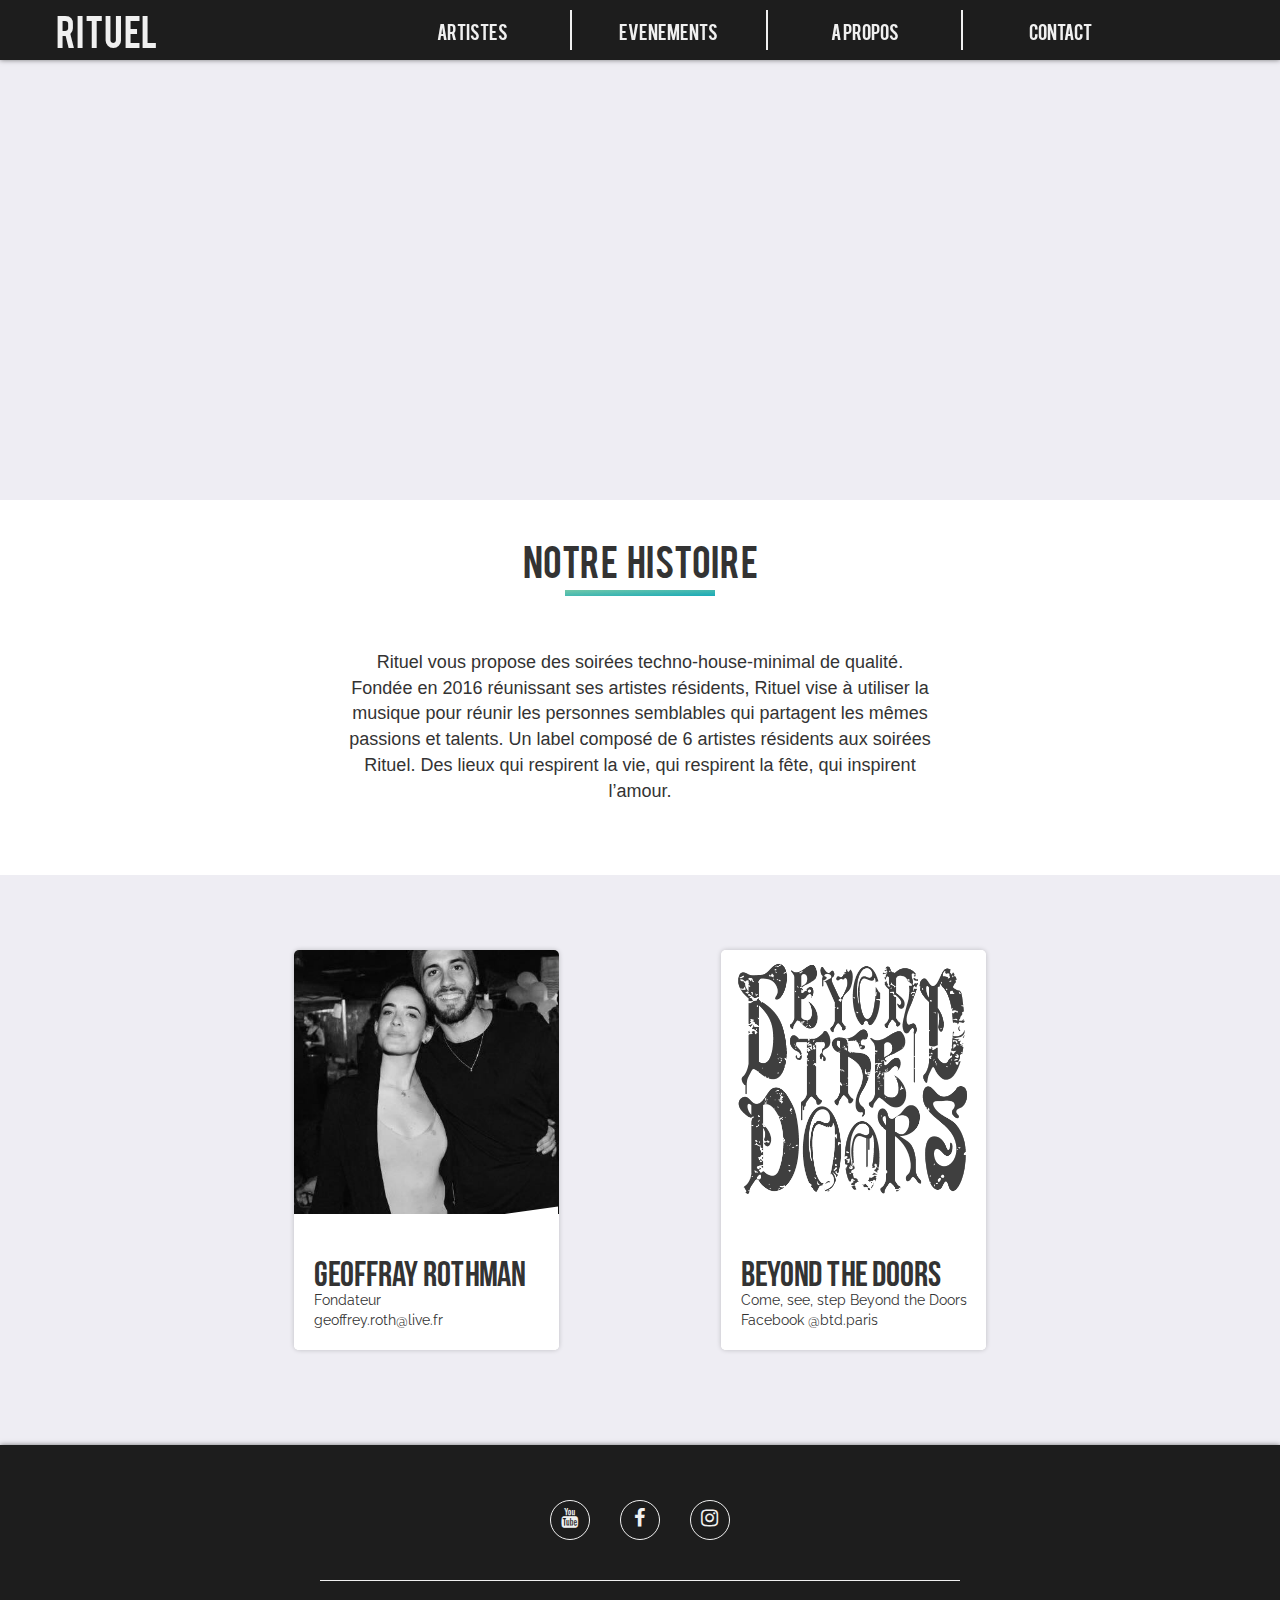
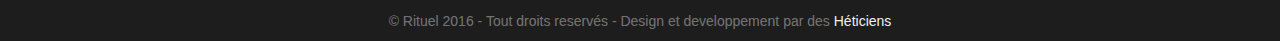
==== commit 56380c2d: "Rajout de contenu" ====
--- a/about.html
+++ b/about.html
@@ -80,13 +80,15 @@
             <div class="barre"></div>
           </div>
           <p class="col-lg-6 col-lg-offset-3">
-            Lorem ipsum dolor sit amet, consectetur adipisicing elit. Corporis quis quasi temporibus officia minus velit consequatur delectus distinctio nulla odio, quos quod earum unde tempora sapiente totam iste eius expedita.Lorem ipsum dolor sit amet, consectetur adipisicing elit. Tempore necessitatibus tenetur placeat accusantium debitis dolor, soluta nobis beatae blanditiis esse fuga rem, aliquam, facilis nesciunt est dignissimos vitae qui! Dolorem.
+Rituel vous propose des soirées techno-house-minimal de qualité. Fondée en 2016 réunissant ses artistes résidents, Rituel vise à utiliser la musique pour réunir les personnes semblables qui partagent les mêmes passions et talents.
+
+Un label composé de 6 artistes résidents aux soirées Rituel. Des lieux qui respirent la vie, qui respirent la fête, qui inspirent l’amour.
           </p>
         </div>
       </div>
       <div class="row">
         <div id="members">
-          <div class="col-md-4 col-md-offset-2">
+          <div class="col-sm-6 col-md-4 col-md-offset-2">
             <div class="col-md-8 col-md-offset-2 artisteContainer">
               <div class="artistesImgContainer">
                 <img src="images/artistes/geoffrey.png" alt=" photo de Birds of minds"/>
@@ -103,7 +105,7 @@
               </div>
             </div>
           </div>
-          <div class="col-md-4">
+          <div class="col-sm-6 col-md-4">
             <div class="col-md-8 col-md-offset-2 artisteContainer">
               <div class="artistesImgContainer">
                 <img src="images/beyonddoors.png" style="-webkit-filter: grayscale(100%);
--- a/styles/style.css
+++ b/styles/style.css
@@ -1127,6 +1127,11 @@
   padding: 0;
 }
 
+.lienFacebook{
+  display: none;
+}
+
+
 
 /***********************************************************************************************
 
@@ -1483,6 +1488,18 @@
   }
 }
 
+@media only screen 
+and (min-device-width : 375px) 
+  and (max-device-width : 667px) {
+    #members {
+      height: 900px;
+    }
+    
+    #story p{
+      font-size: 14px;
+      margin-top: 0;
+    }
+}
 
 /***********************************************************************************************
 
